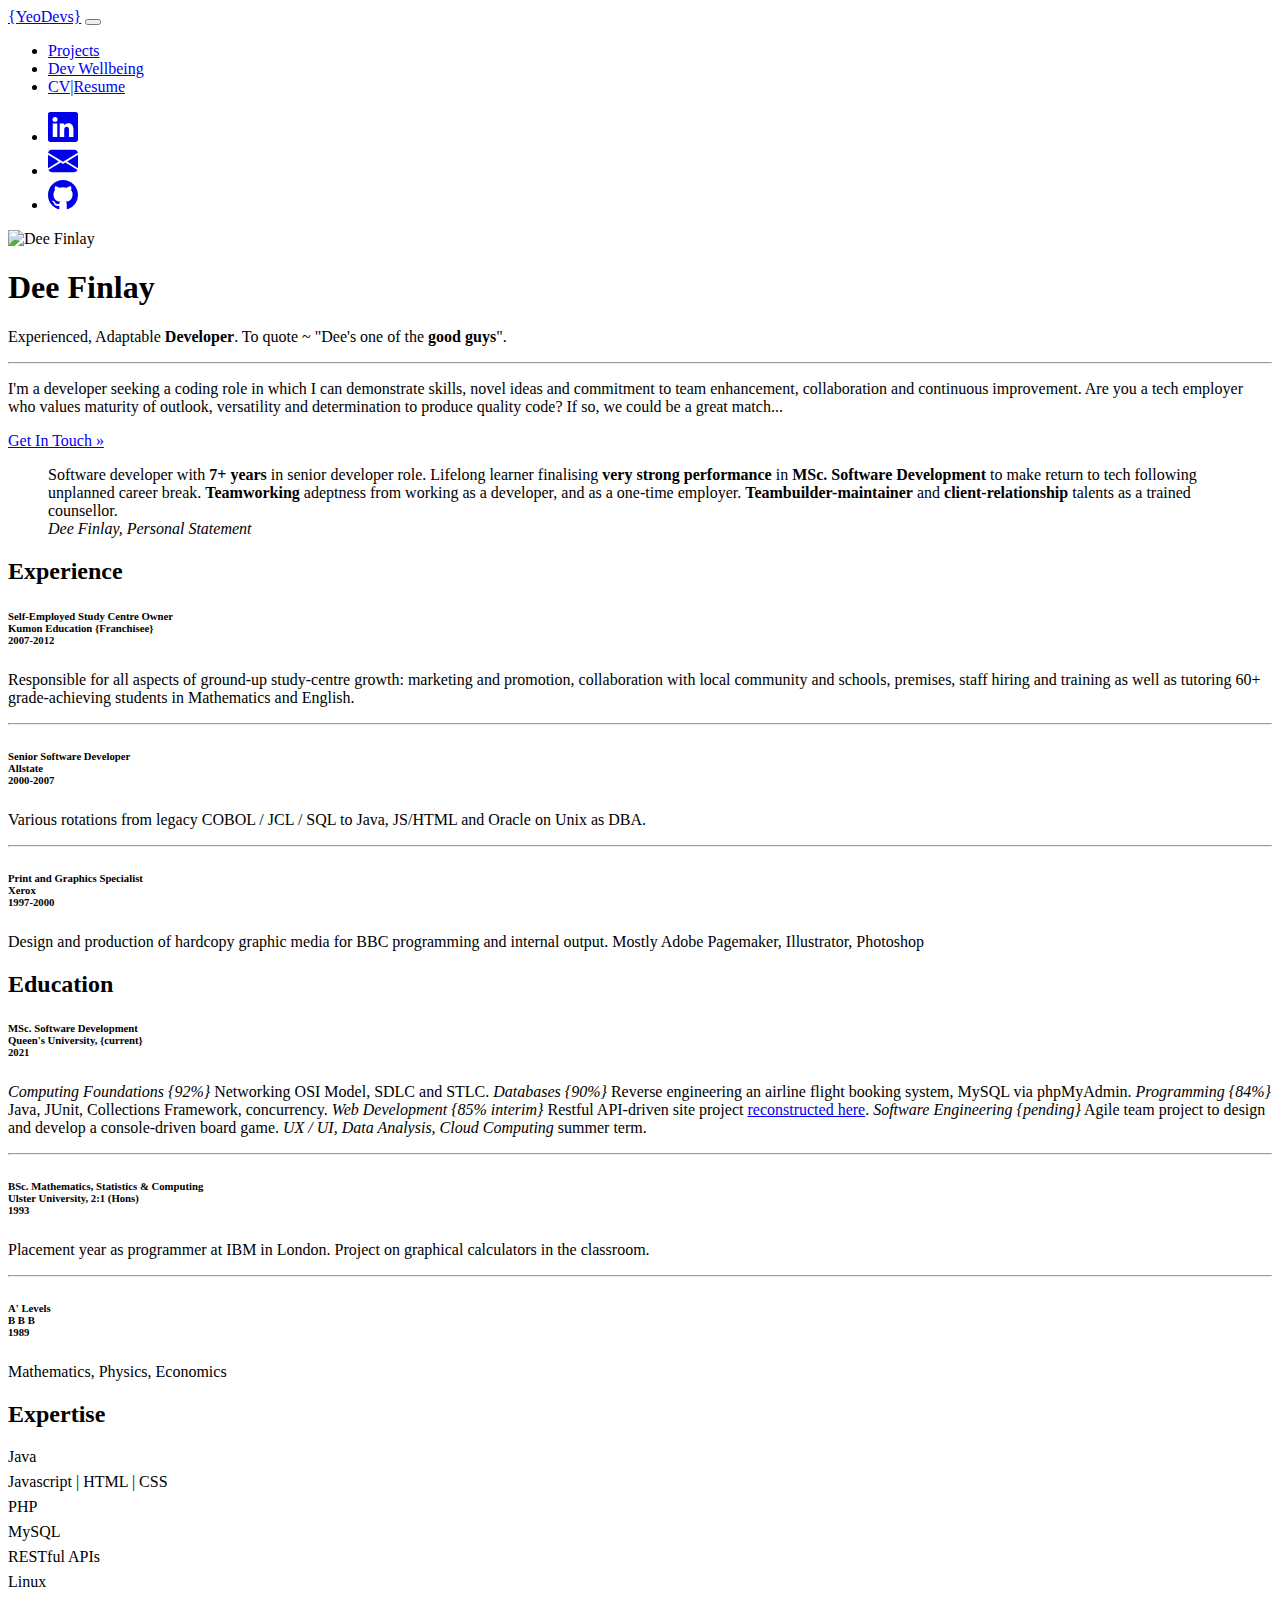
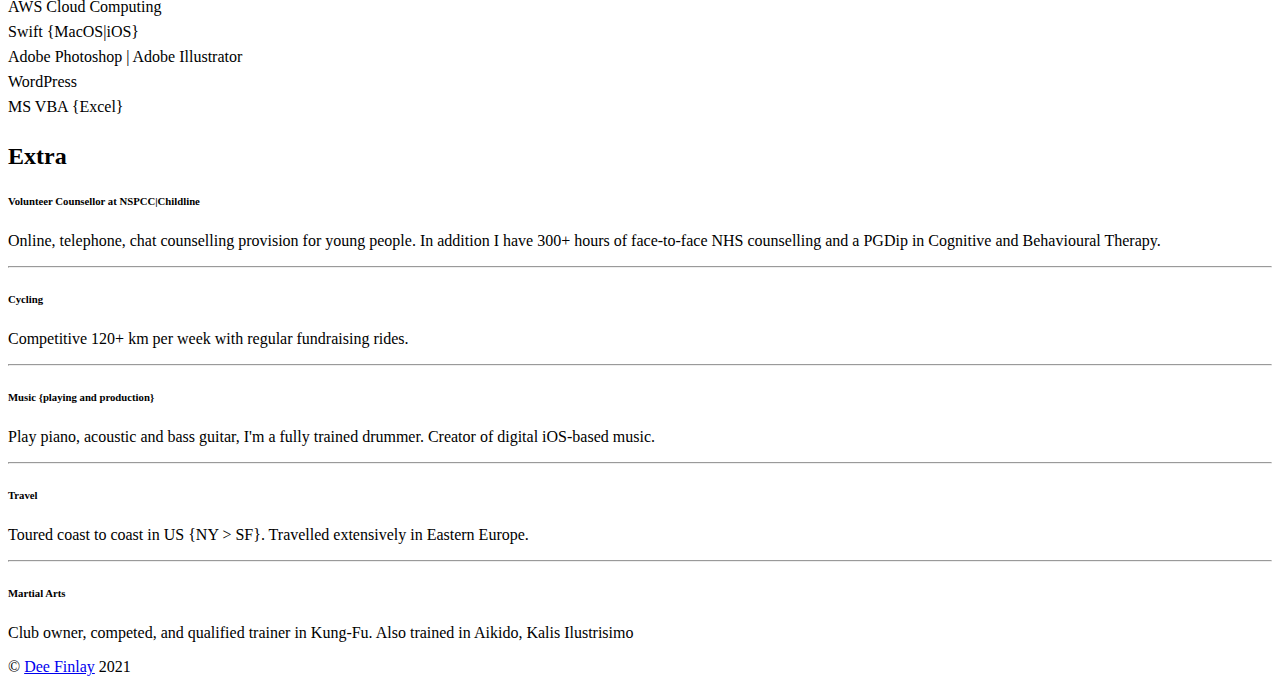
==== cv-resume.html @ bedeb3e3 "Add files via upload" ====
<!doctype html>
<html lang="en">

<head>
    <!-- Required meta tags -->
    <meta charset="utf-8">
    <meta name="viewport" content="width=device-width, initial-scale=1, shrink-to-fit=no">
    <meta name="description" content="Dee Finlay Developer Seeking Employment, Resume and Personal Site">
    <meta name="author" content="Dee Finlay">
    <title>Dee Finlay · CV|Resume</title>

    <!-- Bootstrap CSS -->
    <link rel="stylesheet" href="https://cdn.jsdelivr.net/npm/bootstrap@4.5.3/dist/css/bootstrap.min.css"
        integrity="sha384-TX8t27EcRE3e/ihU7zmQxVncDAy5uIKz4rEkgIXeMed4M0jlfIDPvg6uqKI2xXr2" crossorigin="anonymous">

    <!-- jQuery and Bootstrap Bundle (includes Popper) -->
    <script src="https://code.jquery.com/jquery-3.5.1.slim.min.js"
        integrity="sha384-DfXdz2htPH0lsSSs5nCTpuj/zy4C+OGpamoFVy38MVBnE+IbbVYUew+OrCXaRkfj"
        crossorigin="anonymous"></script>
    <script src="https://cdn.jsdelivr.net/npm/bootstrap@4.5.3/dist/js/bootstrap.bundle.min.js"
        integrity="sha384-ho+j7jyWK8fNQe+A12Hb8AhRq26LrZ/JpcUGGOn+Y7RsweNrtN/tE3MoK7ZeZDyx"
        crossorigin="anonymous"></script>


    <style>
        .bd-placeholder-img {
            font-size: 1.125rem;
            text-anchor: middle;
            -webkit-user-select: none;
            -moz-user-select: none;
            -ms-user-select: none;
            user-select: none;
        }

        @media (min-width: 768px) {
            .bd-placeholder-img-lg {
                font-size: 3.5rem;
            }
        }
    </style>
    <!-- Custom styles for this template -->
    <link href="css/yeodevs.css" rel="stylesheet">

</head>

<body>

    <nav class="navbar navbar-expand-md navbar-dark fixed-top bkg-dark">
        <a class="mono brandtitle pr-col" href="index.html">{YeoDevs}</a>
        <button class="navbar-toggler" type="button" data-toggle="collapse" data-target="#navbarsExampleDefault"
            aria-controls="navbarsExampleDefault" aria-expanded="false" aria-label="Toggle navigation">
            <span class="navbar-toggler-icon"></span>
        </button>

        <div class="collapse navbar-collapse" id="navbarsExampleDefault">
            <ul class="navbar-nav ml-auto">
                <li class="nav-item">
                    <a class="nav-link mono" href="projects.html">Projects</a>
                </li>
                <li class="nav-item">
                    <a class="nav-link mono" href="#">Dev Wellbeing</a>
                </li>
                <li class="nav-item">
                    <a class="nav-link mono active" href="#">CV|Resume</a>
                </li>
            </ul>


            <ul class="navbar-nav ml-auto">
                <li class="nav-item">
                    <a class="nav-link mono" href="https://www.linkedin.com/in/deefinlay/">
                        <svg xmlns="http://www.w3.org/2000/svg" width="30" height="30" fill="currentColor"
                            class="bi bi-linkedin pr-col" viewBox="0 0 16 16">
                            <path
                                d="M0 1.146C0 .513.526 0 1.175 0h13.65C15.474 0 16 .513 16 1.146v13.708c0 .633-.526 1.146-1.175 1.146H1.175C.526 16 0 15.487 0 14.854V1.146zm4.943 12.248V6.169H2.542v7.225h2.401zm-1.2-8.212c.837 0 1.358-.554 1.358-1.248-.015-.709-.52-1.248-1.342-1.248-.822 0-1.359.54-1.359 1.248 0 .694.521 1.248 1.327 1.248h.016zm4.908 8.212V9.359c0-.216.016-.432.08-.586.173-.431.568-.878 1.232-.878.869 0 1.216.662 1.216 1.634v3.865h2.401V9.25c0-2.22-1.184-3.252-2.764-3.252-1.274 0-1.845.7-2.165 1.193v.025h-.016a5.54 5.54 0 0 1 .016-.025V6.169h-2.4c.03.678 0 7.225 0 7.225h2.4z" />
                        </svg>
                    </a>
                </li>
                <li class="nav-item">
                    <a class="nav-link" href="#">
                        <svg xmlns="http://www.w3.org/2000/svg" width="30" height="30" fill="currentColor"
                            class="bi bi-envelope-fill pr-col" viewBox="0 0 16 16">
                            <path
                                d="M.05 3.555A2 2 0 0 1 2 2h12a2 2 0 0 1 1.95 1.555L8 8.414.05 3.555zM0 4.697v7.104l5.803-3.558L0 4.697zM6.761 8.83l-6.57 4.027A2 2 0 0 0 2 14h12a2 2 0 0 0 1.808-1.144l-6.57-4.027L8 9.586l-1.239-.757zm3.436-.586L16 11.801V4.697l-5.803 3.546z" />
                        </svg></a>
                </li>
                <li class="nav-item">
                    <a class="nav-link" href="#">
                        <svg xmlns="http://www.w3.org/2000/svg" width="30" height="30" fill="currentColor"
                            class="bi bi-github pr-col" viewBox="0 0 16 16">
                            <path
                                d="M8 0C3.58 0 0 3.58 0 8c0 3.54 2.29 6.53 5.47 7.59.4.07.55-.17.55-.38 0-.19-.01-.82-.01-1.49-2.01.37-2.53-.49-2.69-.94-.09-.23-.48-.94-.82-1.13-.28-.15-.68-.52-.01-.53.63-.01 1.08.58 1.23.82.72 1.21 1.87.87 2.33.66.07-.52.28-.87.51-1.07-1.78-.2-3.64-.89-3.64-3.95 0-.87.31-1.59.82-2.15-.08-.2-.36-1.02.08-2.12 0 0 .67-.21 2.2.82.64-.18 1.32-.27 2-.27.68 0 1.36.09 2 .27 1.53-1.04 2.2-.82 2.2-.82.44 1.1.16 1.92.08 2.12.51.56.82 1.27.82 2.15 0 3.07-1.87 3.75-3.65 3.95.29.25.54.73.54 1.48 0 1.07-.01 1.93-.01 2.2 0 .21.15.46.55.38A8.012 8.012 0 0 0 16 8c0-4.42-3.58-8-8-8z" />
                        </svg></a>
                </li>

            </ul>

        </div>
    </nav>

    <main role="main">

        <!-- Main jumbotron for a primary marketing message or call to action -->
        <div class="jumbotron jtcv">
            <div class="container">
                <div class="row">
                    <div class="col-md-3">
                        <img class="img-rounded img-fluid" src="images/IMG_0861.jpeg" alt="Dee Finlay"
                            title="Dee Finlay profile photo" />
                    </div>
                    <div class="col-md-9">
                        <h1 class="display-3 mb-0 mono">Dee Finlay</h1>
                        <p class="lead mb-0">Experienced, Adaptable <strong>Developer</strong>. To quote ~ "Dee's one of the 
                            <strong>good guys</strong>".
                        </p>
                        <hr class="my-2">
                        <p>I'm a developer seeking a coding role in which I can demonstrate skills, novel ideas and
                            commitment
                            to team enhancement, collaboration and continuous improvement.
                            Are you a tech employer who values maturity of outlook, versatility and determination to
                            produce
                            quality code? If so, we could be a great match...
                        <p class="mb-0"><a class="btn btnc bkg-dark pr-col btn-lg mono"
                                href="https://www.linkedin.com/in/deefinlay/" role="button"
                                title="Always Happy to Say Hi!">Get
                                In Touch &raquo;</a></p>


                    </div>
                </div>

            </div>
        </div>

        <div class="container">
            <div class="container ps-m my-5" title="Dee Finlay Personal Statement">
                <div class="row ">
                    <div class="col">


                        <blockquote class="blockquote mb-0">Software developer
                            with <strong>7+ years</strong> in senior developer role. Lifelong learner finalising
                            <strong>very strong performance</strong> in <strong>MSc. Software Development</strong> to make return to tech following
                            unplanned career break. <strong>Teamworking</strong> adeptness from working as a developer, and as a
                            one-time employer. <strong>Teambuilder-maintainer</strong> and <strong>client-relationship</strong> talents as a 
                            trained counsellor.
                            <footer class="blockquote-footer hc-col mt-2"><cite>Dee Finlay, Personal Statement</cite>
                            </footer>
                        </blockquote>
                    </div>
                </div>
            </div>
            <div class="container">
                <div class="row">
                    <div class="col-md mb-5">
                        <h2 class="mb-3 monob">Experience</h2>
                        <h6 class="hc-col mb-2 monob">Self-Employed Study Centre Owner<br />Kumon Education {Franchisee}
                            <br />2007-2012
                        </h6>
                        <p>Responsible for all aspects of ground-up study-centre growth: marketing and promotion,
                            collaboration with local community and schools, premises, staff hiring and training as well
                            as tutoring 60+ grade-achieving students in Mathematics and English.
                        </p>
                        <hr>

                        <h6 class="hc-col mb-2 monob">Senior Software Developer<br />Allstate<br />2000-2007</h6>
                        <p>Various rotations from legacy COBOL / JCL / SQL to Java, JS/HTML and Oracle on Unix as
                            DBA.
                        </p>
                        <hr>

                        <h6 class="hc-col mb-2 monob">Print and Graphics Specialist<br />Xerox<br />1997-2000</h6>
                        <p>Design and production of hardcopy graphic media for BBC programming and internal output.
                            Mostly Adobe Pagemaker, Illustrator, Photoshop</p>


                    </div>
                    <div class="col-md mb-5">
                        <h2 class="mb-3 monob">Education</h2>

                        <h6 class="hc-col mb-2 monob">MSc. Software Development<br />Queen's University,
                            {current}<br />2021
                        </h6>
                        <p><em>Computing Foundations {92%}</em> Networking OSI Model, SDLC and STLC. <em>Databases
                                {90%}</em> Reverse engineering an airline flight booking system, MySQL via
                            phpMyAdmin.
                            <em>Programming {84%}</em> Java, JUnit, Collections Framework, concurrency. <em>Web
                                Development {85% interim}</em> Restful API-driven site project <a href="ymal.html"
                                class="se-col">
                                reconstructed here</a>. <em>Software Engineering {pending}</em> Agile team project to
                            design and develop a console-driven board game. <em>UX / UI, Data Analysis, Cloud
                                Computing</em> summer term.
                        </p>
                        <hr>
                        <h6 class="hc-col mb-2 monob">BSc. Mathematics, Statistics & Computing<br />Ulster University,
                            2:1
                            (Hons)<br />1993</h6>
                        <p>Placement year as programmer at IBM in London. Project on graphical calculators in the
                            classroom.
                        </p>
                        <hr>
                        <h6 class="hc-col mb-2 monob">A' Levels<br />B B B<br />1989</h6>
                        <p>Mathematics, Physics, Economics</p>
                        </li>
                        </ul>
                    </div>
                </div>

                <div class="row">
                    <div class="col-md mb-5">
                        <h2 class="mb-3 monob">Expertise</h2>
                        <div class="progress mb-4" style="height:25px;">
                            <div class="progress-bar sk-range monob text-left pl-2" role="progressbar"
                                style="width: 95%" aria-valuenow="95" aria-valuemin="0" aria-valuemax="100"
                                title="Java, JUnit : 95%">Java</div>
                        </div>
                        <div class="progress mb-4" style="height:25px;">
                            <div class="progress-bar  sk-range monob text-left pl-2" role="progressbar"
                                style="width: 90%" aria-valuenow="90" aria-valuemin="0" aria-valuemax="100"
                                title="Javascript, JQuery, AJAX, CSS-FlexBox, CSS-Grid : 90%">Javascript |
                                HTML | CSS</div>
                        </div>
                        <div class="progress mb-4" style="height:25px;">
                            <div class="progress-bar  sk-range monob  text-left pl-2" role="progressbar"
                                style="width: 90%" aria-valuenow="90" aria-valuemin="0" aria-valuemax="100" title="PHP : 90%">
                                PHP</div>
                        </div>
                        <div class="progress mb-4" style="height:25px;">
                            <div class="progress-bar  sk-range monob text-left pl-2" role="progressbar"
                                style="width: 90%" aria-valuenow="78" aria-valuemin="0" aria-valuemax="100"
                                title="MySQL, phpMyAdmin, Database Design : 90%">MySQL</div>
                        </div>
                        <div class="progress mb-4" style="height:25px;">
                            <div class="progress-bar  sk-range monob  text-left pl-2" role="progressbar"
                                style="width: 80%" aria-valuenow="80" aria-valuemin="0" aria-valuemax="100"
                                title="RESTful APIs : 80%">RESTful APIs
                            </div>
                        </div>
                        <div class="progress mb-4" style="height:25px;">
                            <div class="progress-bar  sk-range monob  text-left pl-2" role="progressbar"
                                style="width: 75%" aria-valuenow="75" aria-valuemin="0" aria-valuemax="100"
                                title="Linux, User Admin, Oracle DB : 75%">Linux</div>
                        </div>
                        <div class="progress mb-4" style="height:25px;">
                            <div class="progress-bar  sk-range monob  text-left pl-2" role="progressbar"
                                style="width: 70%" aria-valuenow="70" aria-valuemin="0" aria-valuemax="100"
                                title="AWS EC2, S3, ASG, Lambda, CloudFormation, AWS CLI : 70%">AWS Cloud
                                Computing</div>
                        </div>
                        <div class="progress mb-4" style="height:25px;">
                            <div class="progress-bar  sk-range monob text-left pl-2" role="progressbar"
                                style="width: 70%" aria-valuenow="70" aria-valuemin="0" aria-valuemax="100"
                                title="Swift : 70%">Swift
                                {MacOS|iOS}</div>
                        </div>
                        <div class="progress mb-4" style="height:25px;">
                            <div class="progress-bar  ssk-range monob  text-left pl-2" role="progressbar"
                                style="width: 85%" aria-valuenow="85" aria-valuemin="0" aria-valuemax="100"
                                title="Adobe Photoshop, Adobe Illustrator, Adobe Pagemaker : 85%">Adobe
                                Photoshop | Adobe Illustrator
                            </div>
                        </div>
                        <div class="progress mb-4" style="height:25px;">
                            <div class="progress-bar  ssk-range monob  text-left pl-2" role="progressbar"
                                style="width: 85%" aria-valuenow="85" aria-valuemin="0" aria-valuemax="100"
                                title="Wordpress Installation and Use, SEO : 85%">WordPress
                            </div>
                        </div>
                        <div class="progress mb-4" style="height:25px;">
                            <div class="progress-bar  ssk-range monob  text-left pl-2" role="progressbar"
                                style="width: 85%" aria-valuenow="85" aria-valuemin="0" aria-valuemax="100"
                                title="Visual Basic for Applications : 85%">MS VBA
                                {Excel}</div>
                        </div>
                    </div>
                    <div class="col-md mb-5">
                        <h2 class="mb-3 monob">Extra</h2>
                        <h6 class="hc-col mb-2 monob">Volunteer Counsellor at NSPCC|Childline<br />
                        </h6>
                        <p>Online, telephone, chat counselling provision for young people. In addition I have 300+ hours
                            of
                            face-to-face NHS counselling and a PGDip in Cognitive and Behavioural Therapy.
                        </p>
                        <hr>

                        <h6 class="hc-col mb-2 monob">Cycling</h6>
                        <p>Competitive 120+ km per week with regular fundraising rides.
                        </p>
                        <hr>

                        <h6 class="hc-col mb-2 monob">Music {playing and production}</h6>
                        <p>Play piano, acoustic and bass guitar, I'm a fully trained drummer. Creator of digital
                            iOS-based
                            music.</p>
                        <hr>

                        <h6 class="hc-col mb-2 monob">Travel</h6>
                        <p>Toured coast to coast in US {NY > SF}. Travelled extensively in Eastern Europe.</p>
                        <hr>

                        <h6 class="hc-col mb-2 monob">Martial Arts</h6>
                        <p>Club owner, competed, and qualified trainer in Kung-Fu. Also trained in Aikido, Kalis
                            Ilustrisimo
                        </p>
                    </div>
                </div>
            </div>
        </div>



    </main>
    <footer class="footer mt-auto py-3 bkg-dark">
        <div class="container pr-col">
            <p>&copy; <a href="https://www.linkedin.com/in/deefinlay/">Dee Finlay</a> 2021</p>
        </div>
    </footer>


</body>

</html>
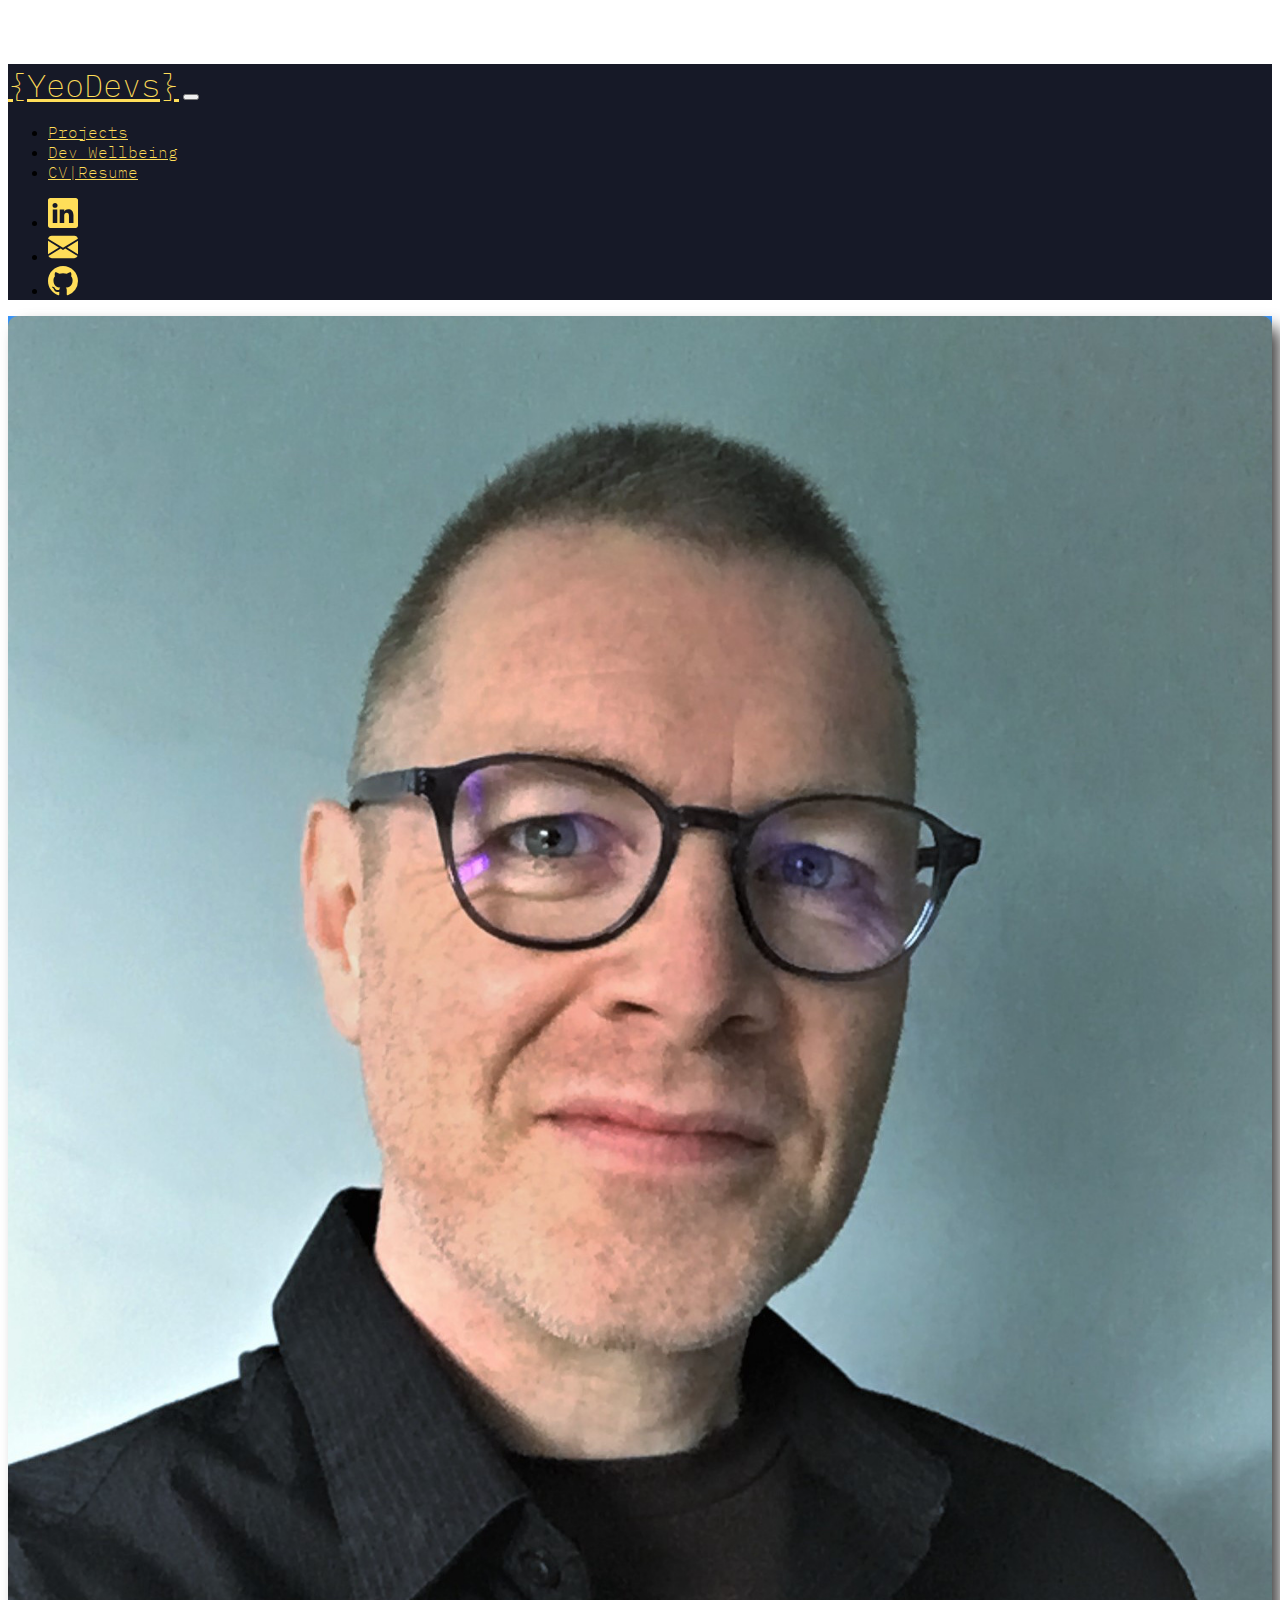
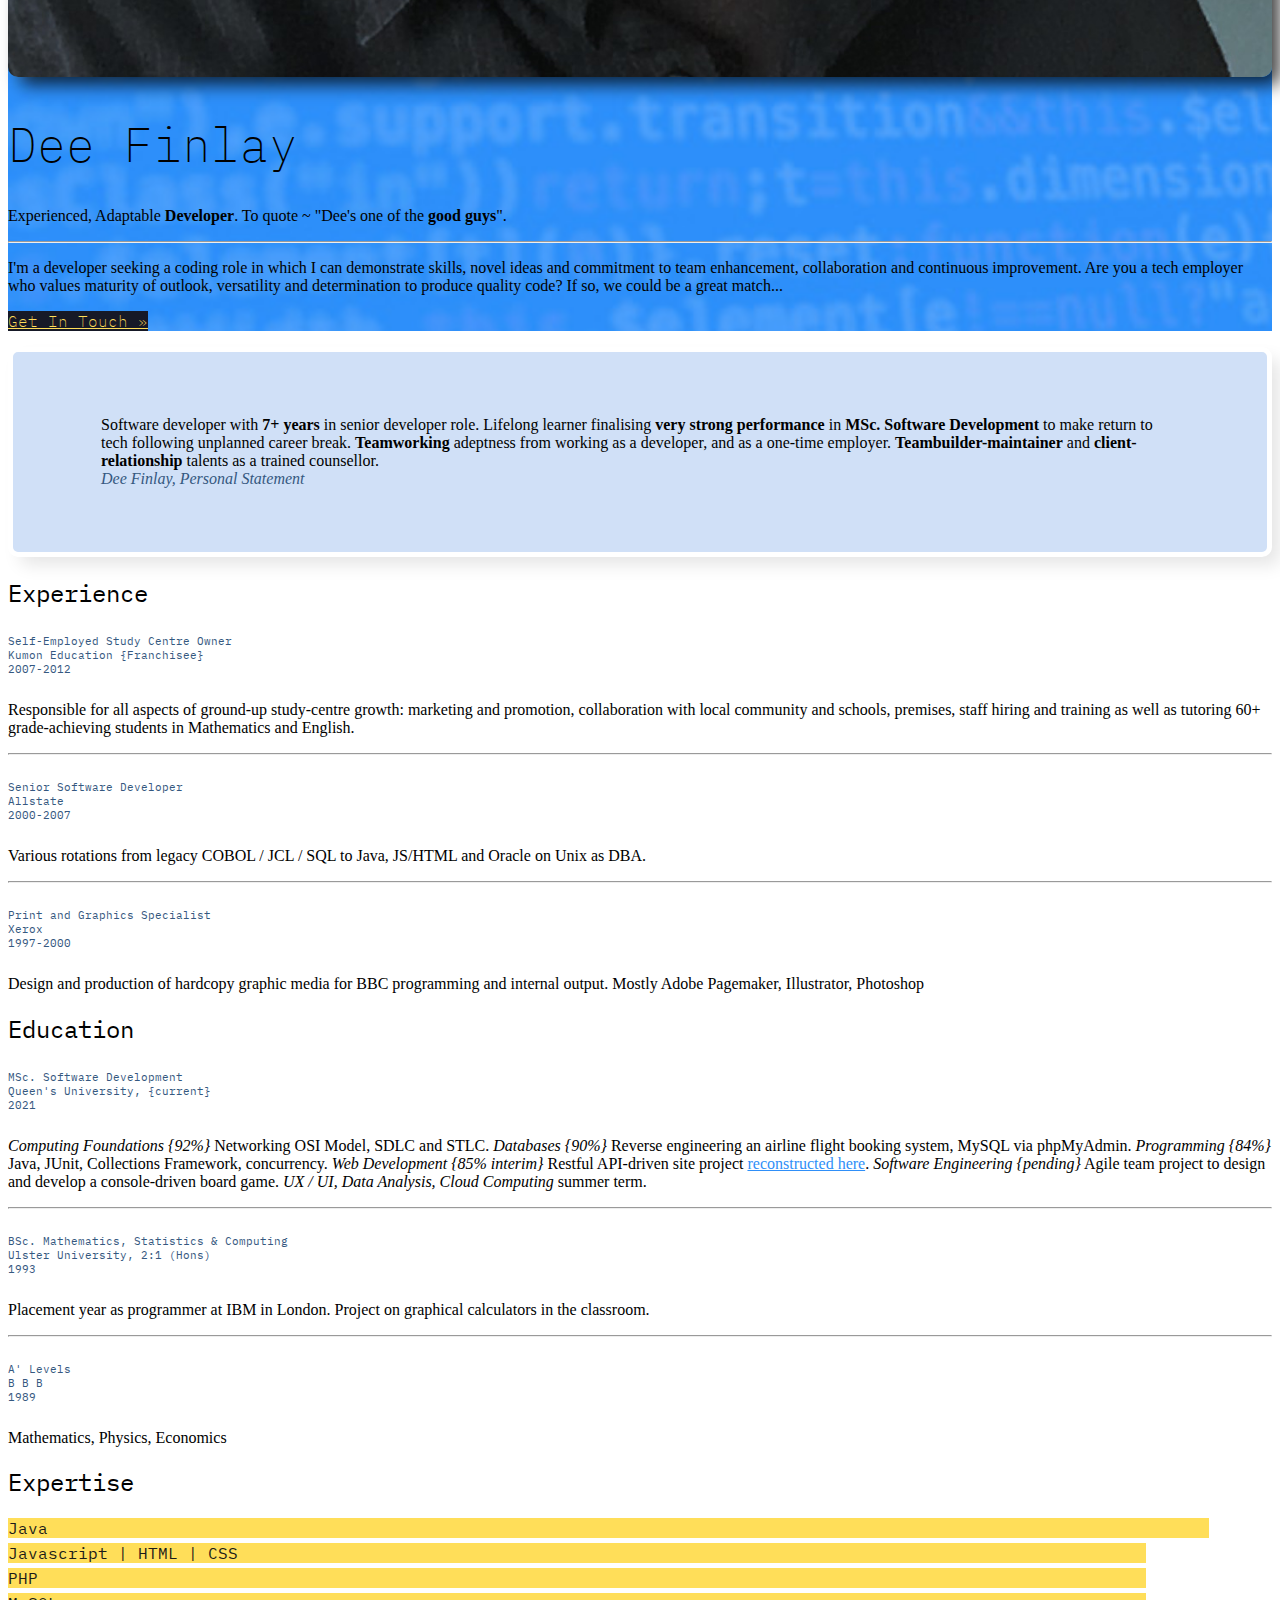
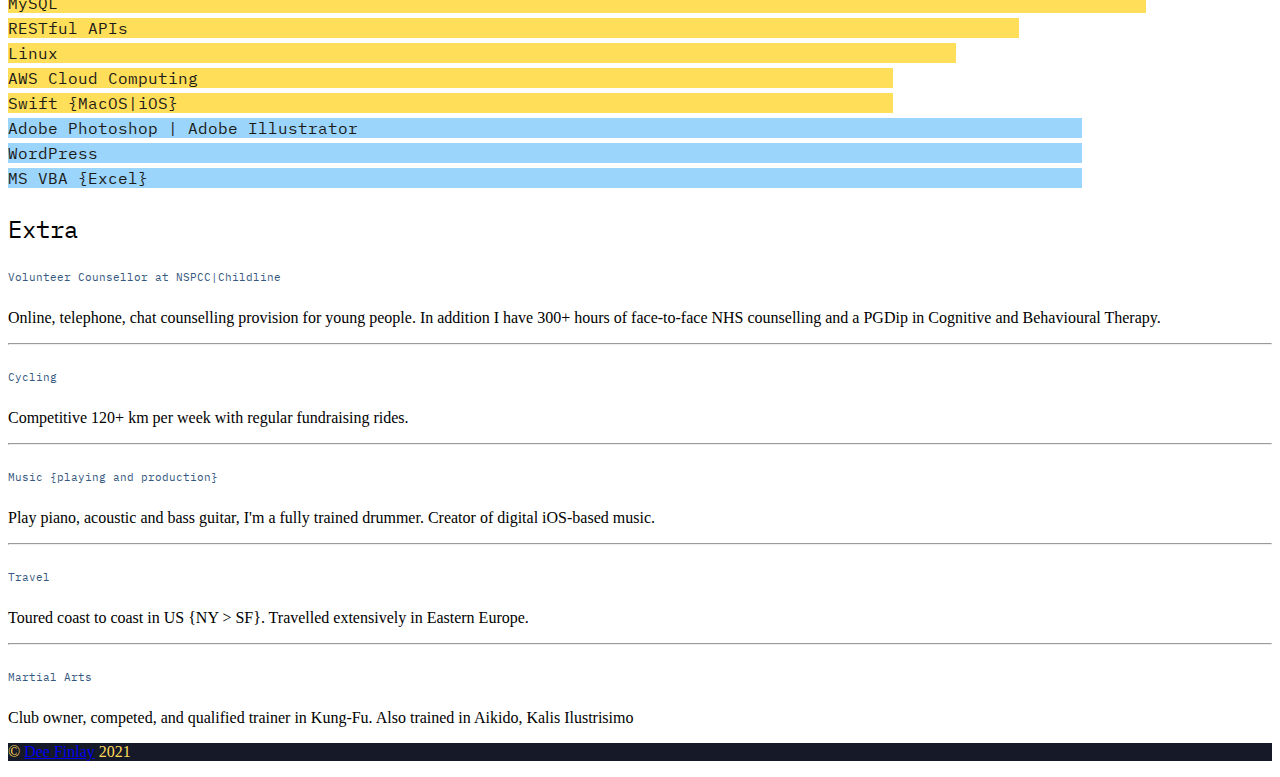
==== commit 2fc73714: "Added remote PHP mailto redirect" ====
--- a/cv-resume.html
+++ b/cv-resume.html
@@ -77,7 +77,7 @@
                     </a>
                 </li>
                 <li class="nav-item">
-                    <a class="nav-link" href="#">
+                    <a class="nav-link" href="https://ymal.000webhostapp.com/redirect-mailto.php">
                         <svg xmlns="http://www.w3.org/2000/svg" width="30" height="30" fill="currentColor"
                             class="bi bi-envelope-fill pr-col" viewBox="0 0 16 16">
                             <path
@@ -85,14 +85,13 @@
                         </svg></a>
                 </li>
                 <li class="nav-item">
-                    <a class="nav-link" href="#">
+                    <a class="nav-link" href="https://github.com/deefinlay">
                         <svg xmlns="http://www.w3.org/2000/svg" width="30" height="30" fill="currentColor"
                             class="bi bi-github pr-col" viewBox="0 0 16 16">
                             <path
                                 d="M8 0C3.58 0 0 3.58 0 8c0 3.54 2.29 6.53 5.47 7.59.4.07.55-.17.55-.38 0-.19-.01-.82-.01-1.49-2.01.37-2.53-.49-2.69-.94-.09-.23-.48-.94-.82-1.13-.28-.15-.68-.52-.01-.53.63-.01 1.08.58 1.23.82.72 1.21 1.87.87 2.33.66.07-.52.28-.87.51-1.07-1.78-.2-3.64-.89-3.64-3.95 0-.87.31-1.59.82-2.15-.08-.2-.36-1.02.08-2.12 0 0 .67-.21 2.2.82.64-.18 1.32-.27 2-.27.68 0 1.36.09 2 .27 1.53-1.04 2.2-.82 2.2-.82.44 1.1.16 1.92.08 2.12.51.56.82 1.27.82 2.15 0 3.07-1.87 3.75-3.65 3.95.29.25.54.73.54 1.48 0 1.07-.01 1.93-.01 2.2 0 .21.15.46.55.38A8.012 8.012 0 0 0 16 8c0-4.42-3.58-8-8-8z" />
                         </svg></a>
                 </li>
-
             </ul>
 
         </div>
--- a/css/yeodevs.css
+++ b/css/yeodevs.css
@@ -0,0 +1,220 @@
+@import url('https://fonts.googleapis.com/css2?family=IBM+Plex+Mono:wght@200;400&display=swap');
+.mono {
+    font-family: 'IBM Plex Mono', monospace;
+    font-weight: 200;
+}
+
+.monob {
+    font-family: 'IBM Plex Mono', monospace;
+    font-weight: 400;
+}
+
+.brandtitle {
+    font-size: 2rem;
+}
+
+.brandtitle:hover, .navbar-dark .navbar-nav .nav-link:hover {
+    color: #f8e8a7;
+    text-decoration: none;
+}
+
+.display-3 {
+    font-size: 3rem;
+}
+
+
+.navbar-dark .navbar-nav .nav-link {
+    color: #ffde59;
+}
+
+body {
+    padding-top: 3.5rem;
+}
+
+.logo {
+    max-height: 2.5rem;
+    margin: 0px;
+    padding: 0px;
+}
+
+.bkg-dark {
+    background-color: #161927;
+}
+
+.pr-col {
+    color: #ffde59;
+}
+
+.se-col {
+    color: #2f8ff8;
+}
+
+.hc-col {
+    color: #355880;
+}
+
+.btnp:hover {
+    color: #ffde59;
+    background-color: #471430;
+    border-color: #471430;
+}
+
+.btnc:hover {
+    color: #ffde59;
+    background-color: #0f3257;
+    border-color: #0f3257;
+}
+
+.btni:hover {
+    color: #ffde59;
+    background-color: #644e1d;
+    border-color: #644e1d;
+}
+
+.sk-range {
+    color: rgb(27, 27, 24);
+    background-color: #ffde59;
+}
+
+.sk-range:hover {
+    background-color: #f7d035;
+}
+
+.ssk-range {
+    color: rgb(27, 27, 24);
+    background-color: #9bd5fc;
+    ;
+}
+
+.ssk-range:hover {
+    background-color: #89bee2;
+}
+
+.bkg-primary {
+    background-color: #ffde59;
+}
+
+.in-section, .pr-section {
+    padding-top: 1rem;
+    border-radius: 10px;
+    cursor: pointer;
+}
+
+.in-section:hover {
+    background-color: #ffde59;
+}
+
+.pr-section:hover {
+    background-color: #fab9d4;
+}
+
+.jtin {
+    background-image: url("../images/pexels-markus-spiske-330771.jpg");
+    background-size: cover;
+}
+
+.jtcv {
+    background-image: url("../images/pexels-sabrina-gelbart-249798.jpg");
+    background-size: cover;
+}
+
+.jtpr {
+    background-image: url("../images/prj.png");
+    background-size: cover;
+}
+
+.section-img {
+    height: 15rem;
+    background-size: cover;
+    border-radius: 10px;
+    border: 5px solid #fff;
+    box-shadow: 10px 10px 17px -2px rgba(0, 0, 0, 0.25);
+}
+
+#pr-section {
+    background-image: url("../images/cookie-the-pom-siNDDi9RpVY-unsplash.jpg");
+}
+
+#cv-section {
+    background-image: url("../images/bull-terrier-at-computer.jpeg");
+}
+
+#yd-section {
+    background-image: url("../images/chimp-at-computer.jpeg");
+}
+
+.img-rounded {
+    border-radius: 10px;
+    box-shadow: 10px 10px 17px -2px rgba(0, 0, 0, 0.75);
+    max-width: 100%;
+}
+
+.wb {
+    border: 5px solid #fff;
+}
+
+.ps-m {
+    background-color: #d0e0f7;
+    border-radius: 10px;
+    border: 5px solid #fff;
+    box-shadow: 10px 10px 17px -2px rgba(0, 0, 0, 0.1);
+    padding: 3rem;
+}
+
+.ps-m:hover {
+    background-color: #b6cae7;
+}
+
+.psection {
+    background-color: #f7d0dd;
+    border-radius: 10px;
+    border: 5px solid #fcf1f4;
+    box-shadow: 10px 10px 17px -2px rgba(0, 0, 0, 0.1);
+    padding: 1rem;
+}
+
+.pform-section {
+    border-radius: 10px;
+    border: 5px solid #f7d0dd;
+    box-shadow: 10px 10px 17px -2px rgba(0, 0, 0, 0.1);
+    padding: 1rem;
+}
+
+.pform-section:hover {
+    background-color: #f7d0dd;
+    border-radius: 10px;
+    border: 5px solid #fff;
+    box-shadow: 10px 10px 17px -2px rgba(0, 0, 0, 0.1);
+    padding: 1rem;
+}
+
+.form-control:focus {
+    border: 3px solid;
+    border-color: #f89fbd;
+    box-shadow: 0px 3px 3px rgba(0, 0, 0, 0.075) inset, 0px 0px 8px rgba(255, 100, 255, 0.5);
+}
+
+.response {
+    color: #f8296e;
+}
+
+.carousel-inner {
+    border-radius: 10px;
+    box-shadow: 10px 10px 17px -2px rgba(0, 0, 0, 0.75);
+}
+
+.carousel-indicators>li {
+    background-color: #f89fbd;
+}
+
+.carousel-indicators .active {
+    background-color: #f8296e;
+}
+
+.carousel-control-prev-icon {
+    background-image: url("data:image/svg+xml;charset=utf8,%3Csvg xmlns='http://www.w3.org/2000/svg' fill='%23f89fbd' viewBox='0 0 8 8'%3E%3Cpath d='M5.25 0l-4 4 4 4 1.5-1.5-2.5-2.5 2.5-2.5-1.5-1.5z'/%3E%3C/svg%3E") !important;
+}
+
+.carousel-control-next-icon {
+    background-image: url("data:image/svg+xml;charset=utf8,%3Csvg xmlns='http://www.w3.org/2000/svg' fill='%23f89fbd' viewBox='0 0 8 8'%3E%3Cpath d='M2.75 0l-1.5 1.5 2.5 2.5-2.5 2.5 1.5 1.5 4-4-4-4z'/%3E%3C/svg%3E") !important;
+}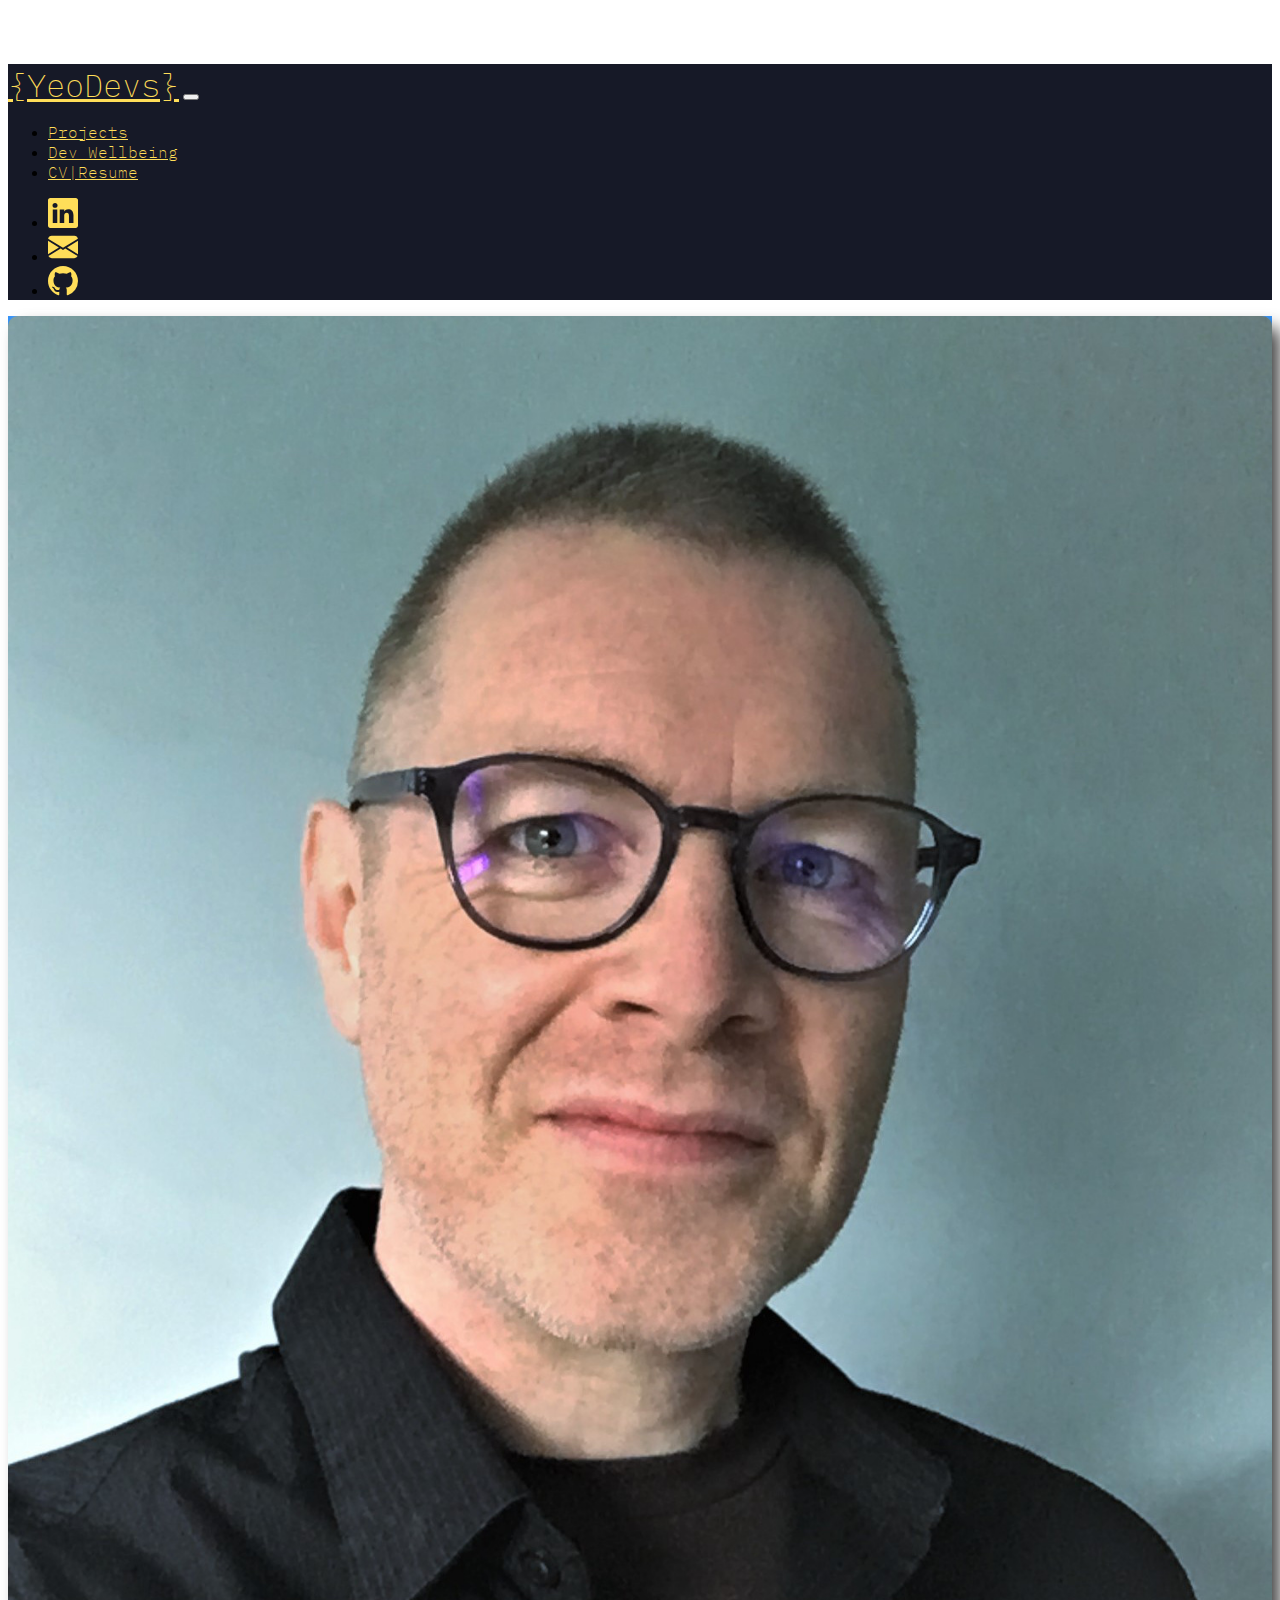
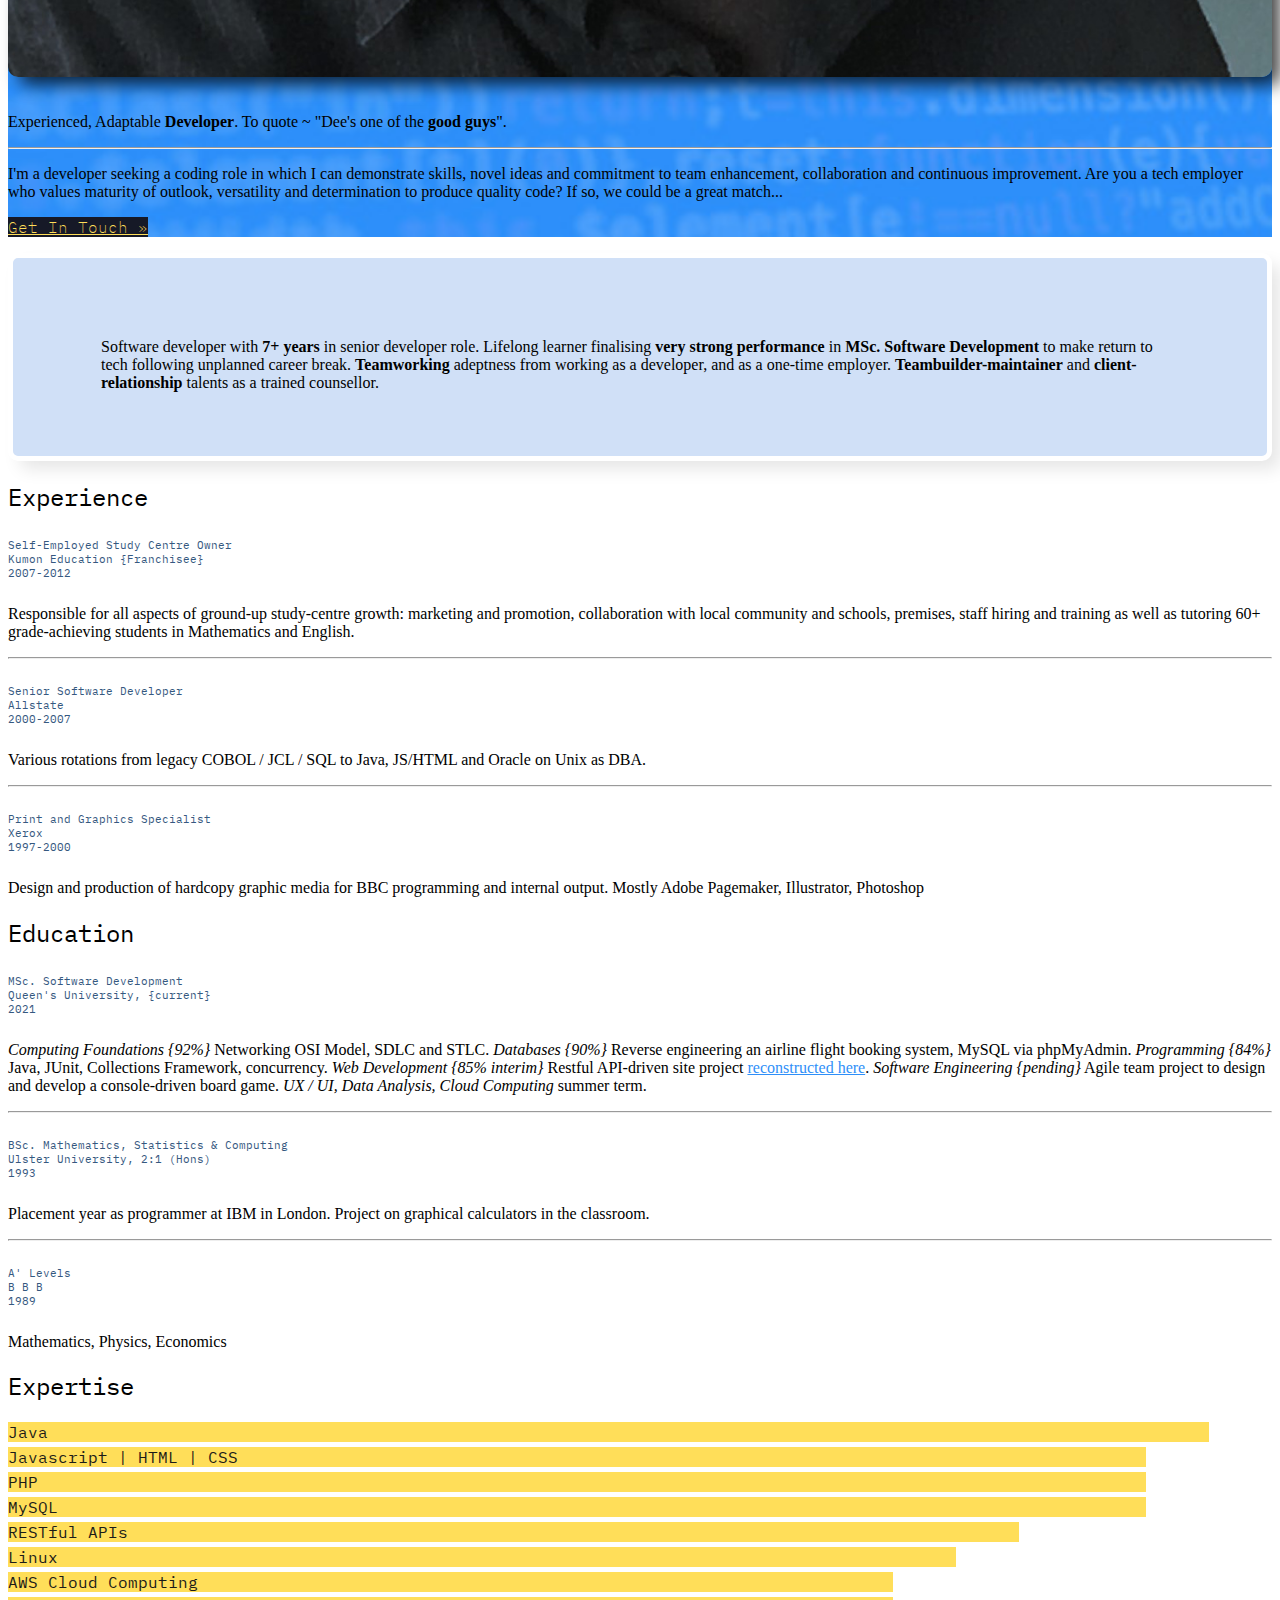
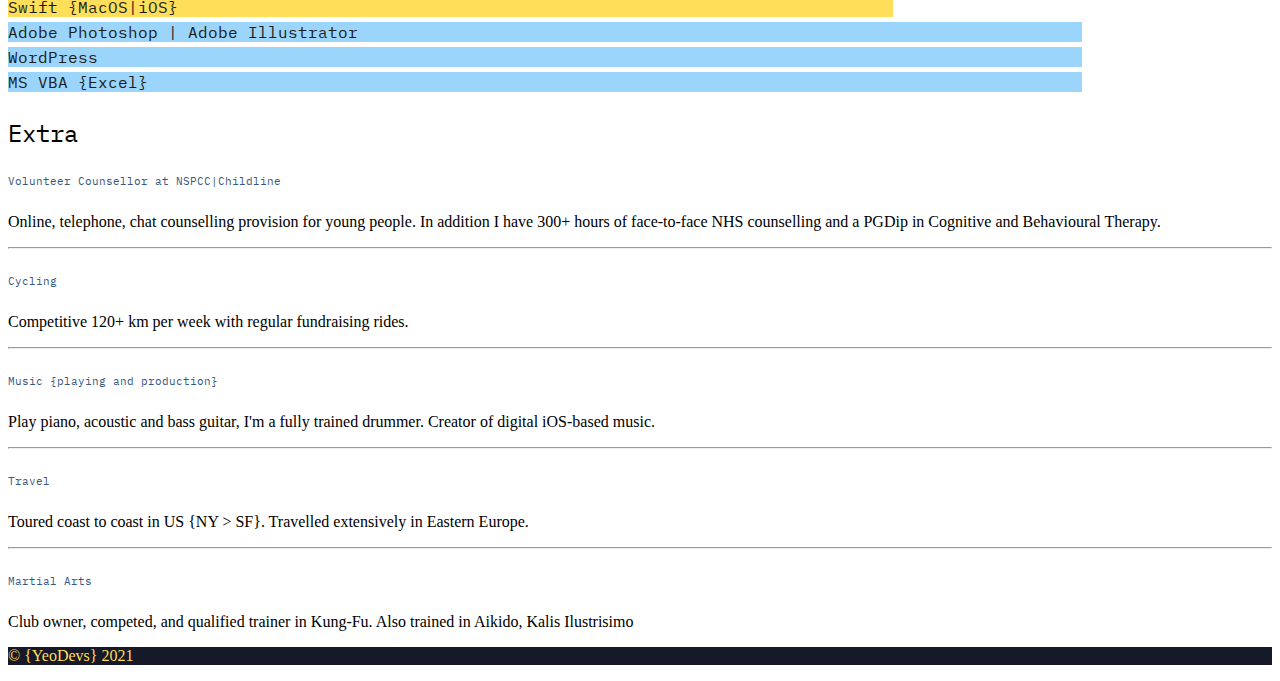
==== commit 2dda8268: "Additional links added" ====
--- a/cv-resume.html
+++ b/cv-resume.html
@@ -5,9 +5,7 @@
     <!-- Required meta tags -->
     <meta charset="utf-8">
     <meta name="viewport" content="width=device-width, initial-scale=1, shrink-to-fit=no">
-    <meta name="description" content="Dee Finlay Developer Seeking Employment, Resume and Personal Site">
-    <meta name="author" content="Dee Finlay">
-    <title>Dee Finlay · CV|Resume</title>
+    <title></title>
 
     <!-- Bootstrap CSS -->
     <link rel="stylesheet" href="https://cdn.jsdelivr.net/npm/bootstrap@4.5.3/dist/css/bootstrap.min.css"
@@ -41,6 +39,26 @@
     <!-- Custom styles for this template -->
     <link href="css/yeodevs.css" rel="stylesheet">
 
+    <script>
+        $(function () {
+            // anti-spam precautions
+            var gitSite = "https://github.com/";
+            var linkedSite = "https://www.linkedin.com/in/";
+            var member = "yalnifeed".split("").reverse().join("");
+            var linkedURL = linkedSite + member;
+            var gitURL = gitSite + member;
+            $(".linked-link").attr("href", linkedURL);
+            $("#git-link").attr("href", gitURL);
+            var ownedBy = "yalniF eeD".split("").reverse().join("");
+            $("#foot-name").text(ownedBy);
+            $("#title-name").text(ownedBy);
+            $("#ps").text(ownedBy + ", Personal Statement");
+            $(".ps").attr("title", ownedBy + ", Personal Statement");
+            $(".profile-photo").attr("title", ownedBy + ", Profile Photo");
+            $(".profile-photo").attr("alt", ownedBy + ", Profile Photo");
+            $(document).attr("title", ownedBy + " · CV|Resume");
+        });
+    </script>
 </head>
 
 <body>
@@ -58,7 +76,7 @@
                     <a class="nav-link mono" href="projects.html">Projects</a>
                 </li>
                 <li class="nav-item">
-                    <a class="nav-link mono" href="#">Dev Wellbeing</a>
+                    <a class="nav-link mono" href="yeodevs.html">Dev Wellbeing</a>
                 </li>
                 <li class="nav-item">
                     <a class="nav-link mono active" href="#">CV|Resume</a>
@@ -68,7 +86,7 @@
 
             <ul class="navbar-nav ml-auto">
                 <li class="nav-item">
-                    <a class="nav-link mono" href="https://www.linkedin.com/in/deefinlay/">
+                    <a class="nav-link mono linked-link" href="">
                         <svg xmlns="http://www.w3.org/2000/svg" width="30" height="30" fill="currentColor"
                             class="bi bi-linkedin pr-col" viewBox="0 0 16 16">
                             <path
@@ -85,7 +103,7 @@
                         </svg></a>
                 </li>
                 <li class="nav-item">
-                    <a class="nav-link" href="https://github.com/deefinlay">
+                    <a class="nav-link" id="git-link" href="">
                         <svg xmlns="http://www.w3.org/2000/svg" width="30" height="30" fill="currentColor"
                             class="bi bi-github pr-col" viewBox="0 0 16 16">
                             <path
@@ -104,12 +122,13 @@
             <div class="container">
                 <div class="row">
                     <div class="col-md-3">
-                        <img class="img-rounded img-fluid" src="images/IMG_0861.jpeg" alt="Dee Finlay"
-                            title="Dee Finlay profile photo" />
+                        <img class="img-rounded img-fluid profile-photo" src="images/IMG_0861.jpeg" alt=""
+                            title="" />
                     </div>
                     <div class="col-md-9">
-                        <h1 class="display-3 mb-0 mono">Dee Finlay</h1>
-                        <p class="lead mb-0">Experienced, Adaptable <strong>Developer</strong>. To quote ~ "Dee's one of the 
+                        <h1 class="display-3 mb-0 mono" id="title-name"></h1>
+                        <p class="lead mb-0">Experienced, Adaptable <strong>Developer</strong>. To quote ~ "Dee's one of
+                            the
                             <strong>good guys</strong>".
                         </p>
                         <hr class="my-2">
@@ -119,8 +138,8 @@
                             Are you a tech employer who values maturity of outlook, versatility and determination to
                             produce
                             quality code? If so, we could be a great match...
-                        <p class="mb-0"><a class="btn btnc bkg-dark pr-col btn-lg mono"
-                                href="https://www.linkedin.com/in/deefinlay/" role="button"
+                        <p class="mb-0"><a class="btn btnc bkg-dark pr-col btn-lg mono linked-link"
+                                href="" role="button"
                                 title="Always Happy to Say Hi!">Get
                                 In Touch &raquo;</a></p>
 
@@ -132,18 +151,20 @@
         </div>
 
         <div class="container">
-            <div class="container ps-m my-5" title="Dee Finlay Personal Statement">
+            <div class="container ps-m my-5 ps" title="">
                 <div class="row ">
                     <div class="col">
-
-
+                        <h1 class="display-3 mb-0 mono" id="title-name"></h1>
                         <blockquote class="blockquote mb-0">Software developer
                             with <strong>7+ years</strong> in senior developer role. Lifelong learner finalising
-                            <strong>very strong performance</strong> in <strong>MSc. Software Development</strong> to make return to tech following
-                            unplanned career break. <strong>Teamworking</strong> adeptness from working as a developer, and as a
-                            one-time employer. <strong>Teambuilder-maintainer</strong> and <strong>client-relationship</strong> talents as a 
+                            <strong>very strong performance</strong> in <strong>MSc. Software Development</strong> to
+                            make return to tech following
+                            unplanned career break. <strong>Teamworking</strong> adeptness from working as a developer,
+                            and as a
+                            one-time employer. <strong>Teambuilder-maintainer</strong> and
+                            <strong>client-relationship</strong> talents as a
                             trained counsellor.
-                            <footer class="blockquote-footer hc-col mt-2"><cite>Dee Finlay, Personal Statement</cite>
+                            <footer class="blockquote-footer hc-col mt-2"><cite id="ps"></cite>
                             </footer>
                         </blockquote>
                     </div>
@@ -221,7 +242,8 @@
                         </div>
                         <div class="progress mb-4" style="height:25px;">
                             <div class="progress-bar  sk-range monob  text-left pl-2" role="progressbar"
-                                style="width: 90%" aria-valuenow="90" aria-valuemin="0" aria-valuemax="100" title="PHP : 90%">
+                                style="width: 90%" aria-valuenow="90" aria-valuemin="0" aria-valuemax="100"
+                                title="PHP : 90%">
                                 PHP</div>
                         </div>
                         <div class="progress mb-4" style="height:25px;">
@@ -311,7 +333,7 @@
     </main>
     <footer class="footer mt-auto py-3 bkg-dark">
         <div class="container pr-col">
-            <p>&copy; <a href="https://www.linkedin.com/in/deefinlay/">Dee Finlay</a> 2021</p>
+            <p>&copy; <a class="linked-link" id="foot-name" href=""></a> {YeoDevs} 2021</p>
         </div>
     </footer>
 
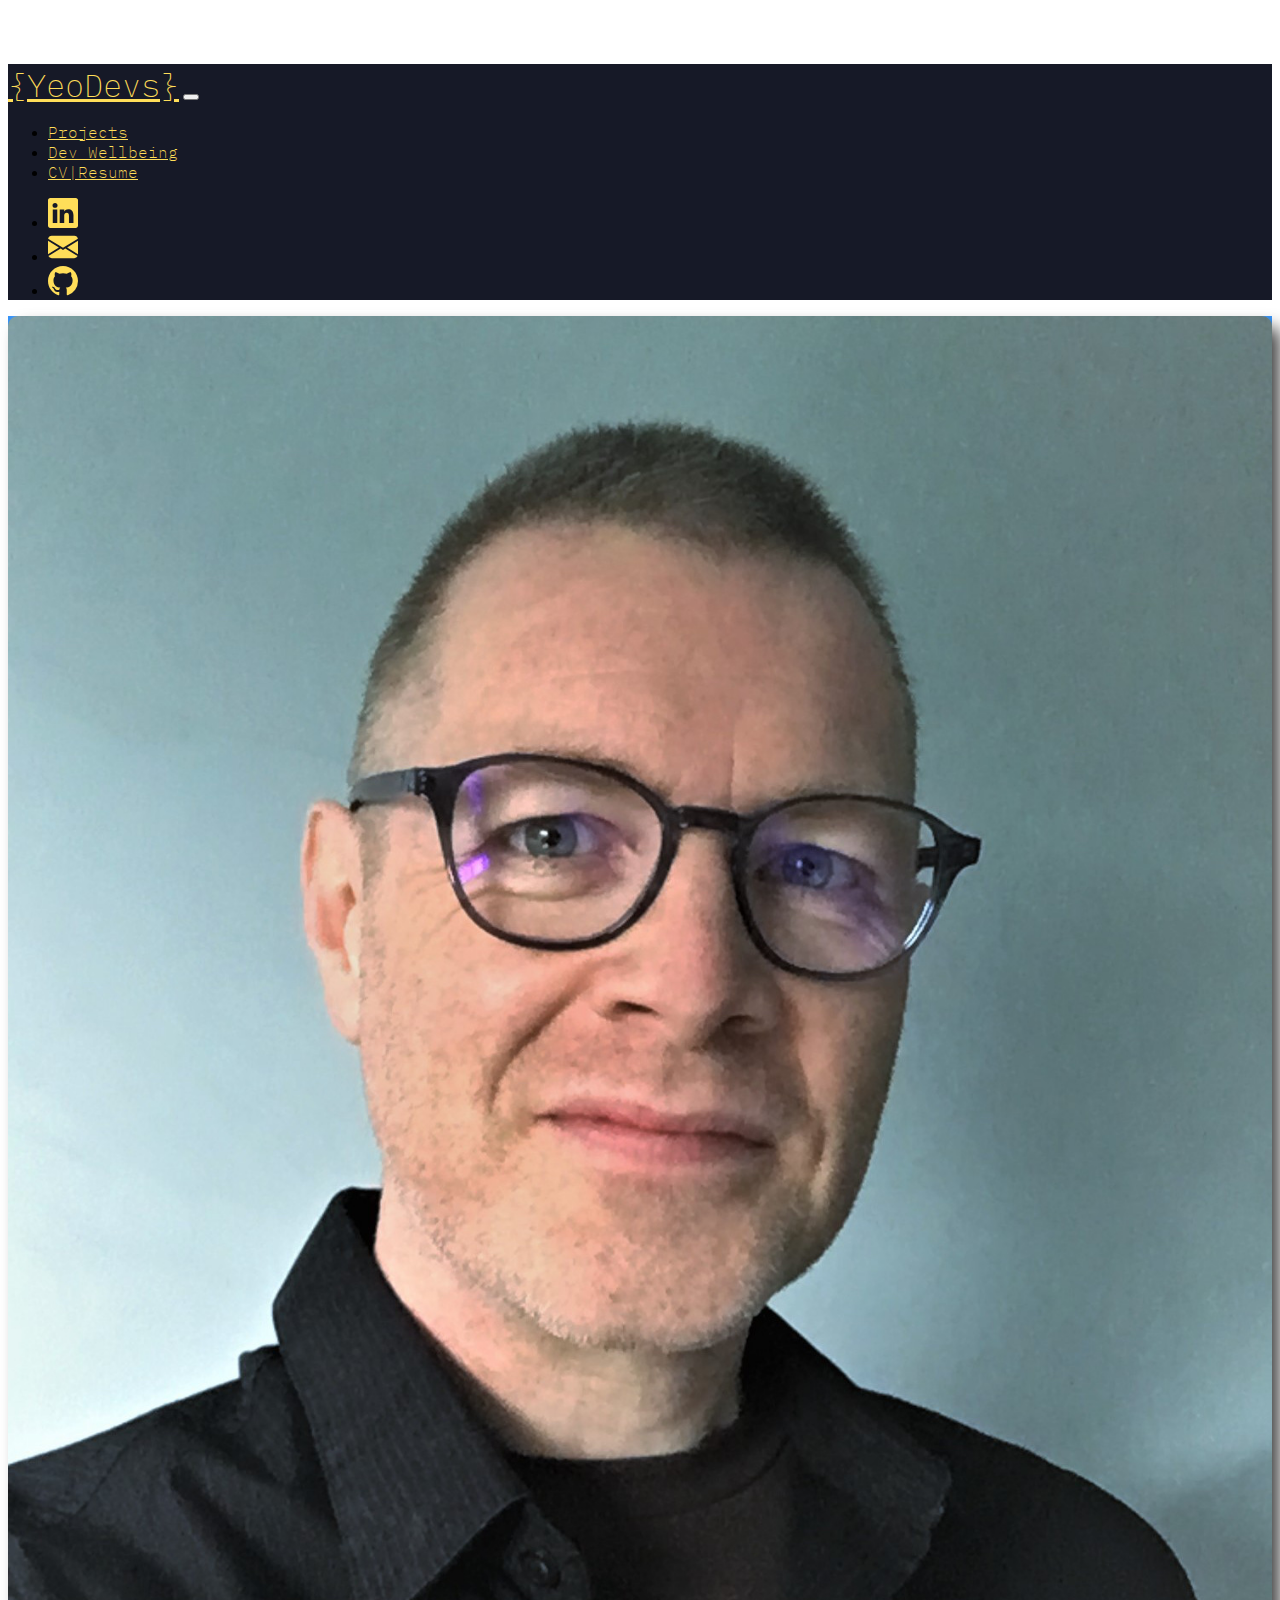
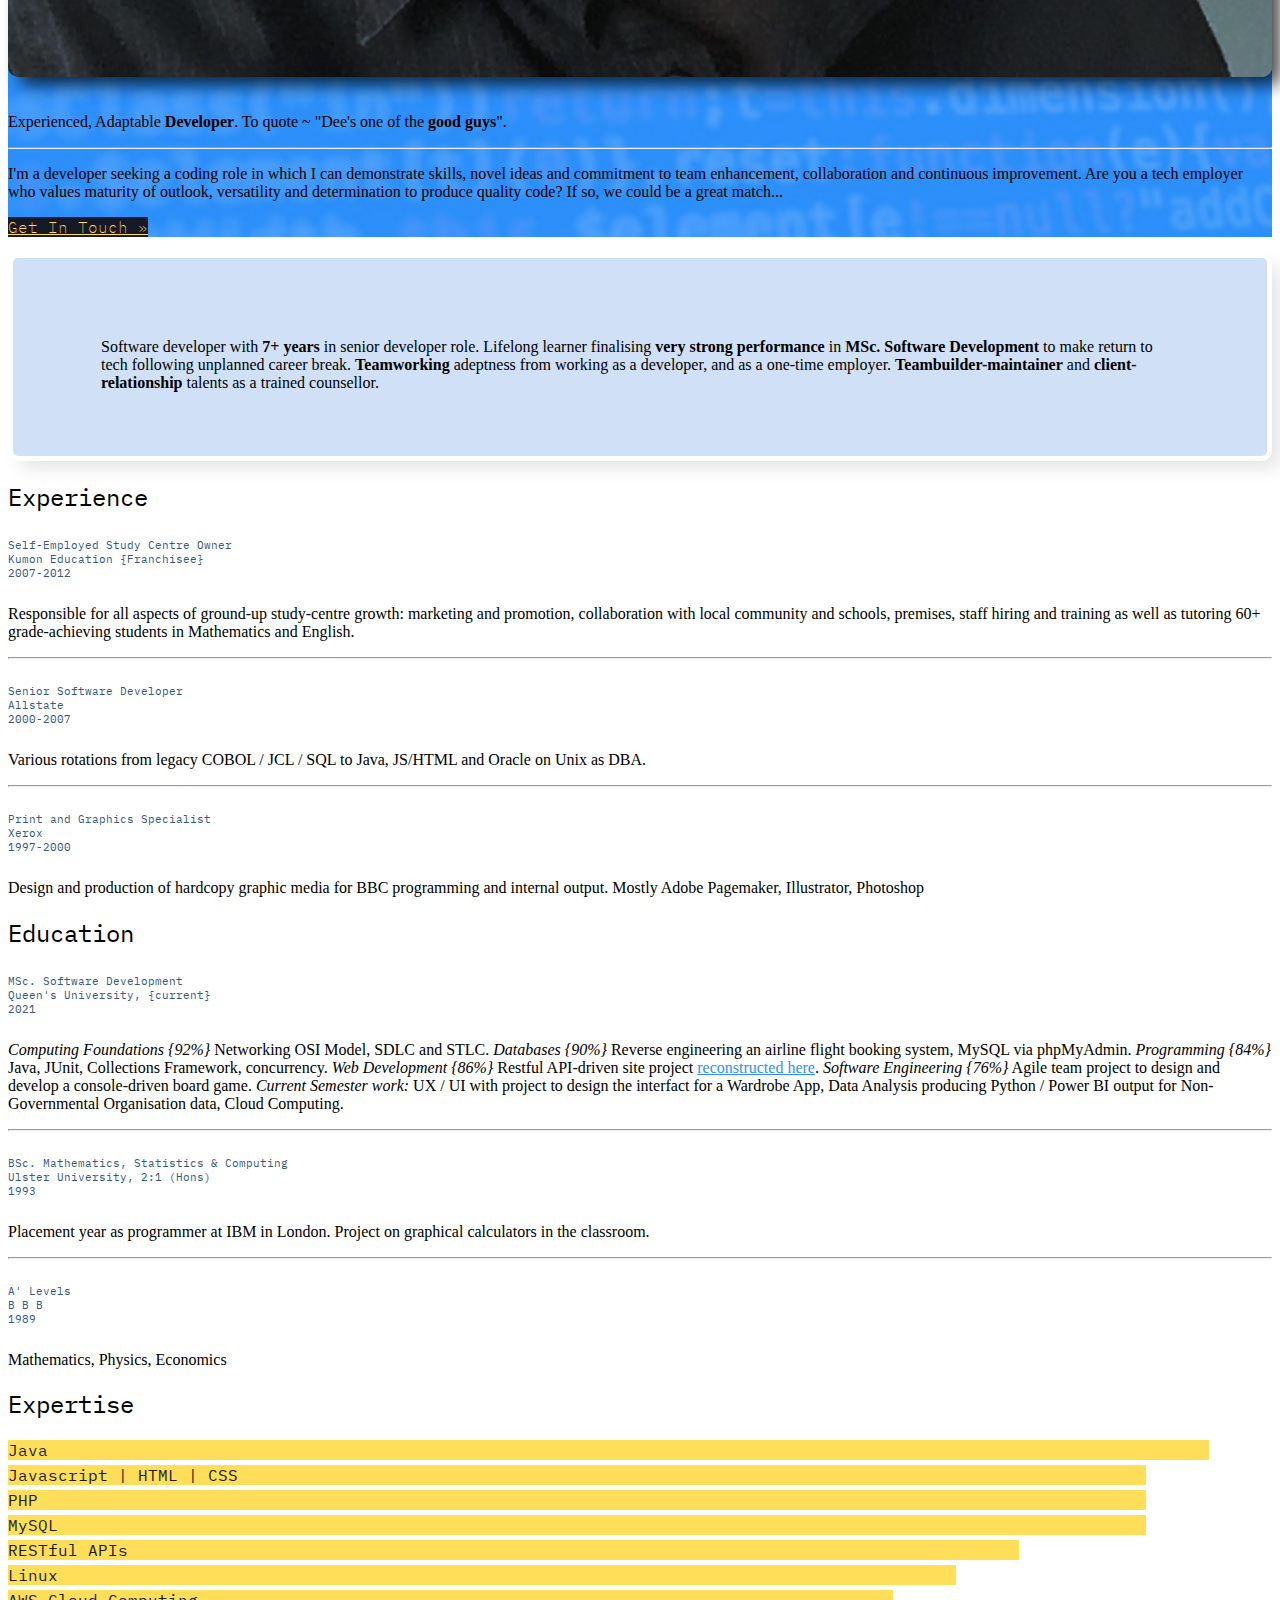
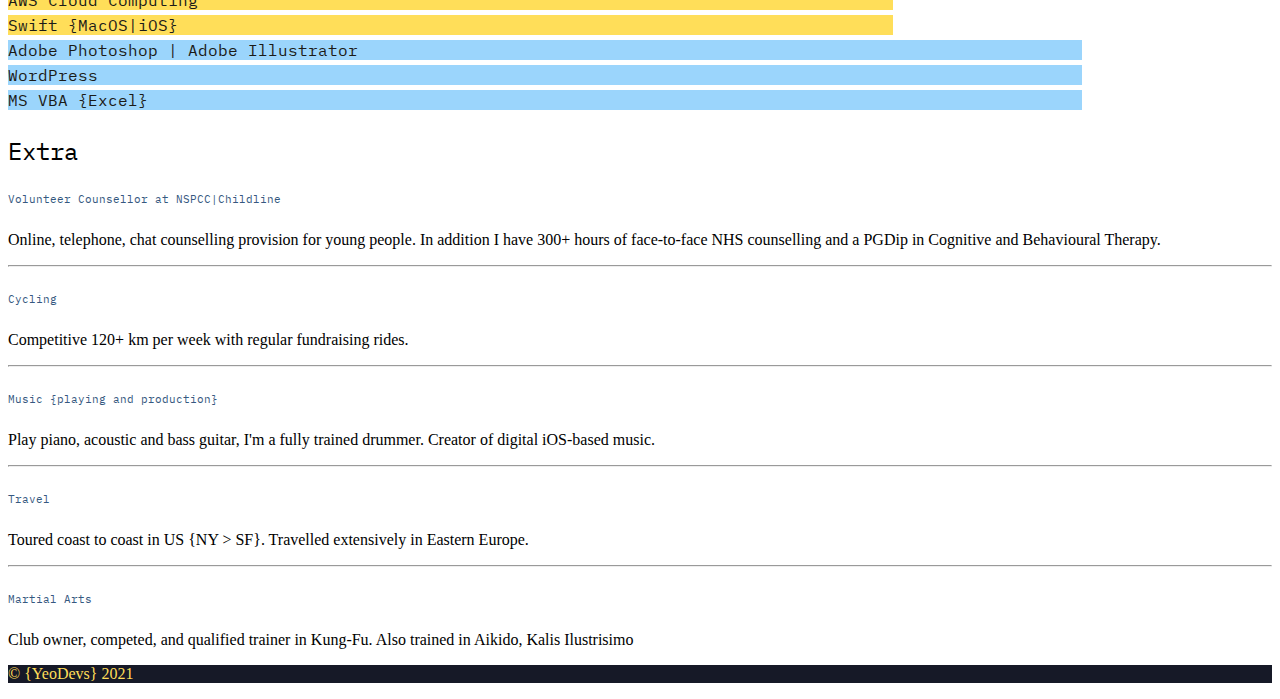
==== commit 9d20e458: "CV updates" ====
--- a/cv-resume.html
+++ b/cv-resume.html
@@ -205,11 +205,12 @@
                                 {90%}</em> Reverse engineering an airline flight booking system, MySQL via
                             phpMyAdmin.
                             <em>Programming {84%}</em> Java, JUnit, Collections Framework, concurrency. <em>Web
-                                Development {85% interim}</em> Restful API-driven site project <a href="ymal.html"
+                                Development {86%}</em> Restful API-driven site project <a href="ymal.html"
                                 class="se-col">
-                                reconstructed here</a>. <em>Software Engineering {pending}</em> Agile team project to
-                            design and develop a console-driven board game. <em>UX / UI, Data Analysis, Cloud
-                                Computing</em> summer term.
+                                reconstructed here</a>. <em>Software Engineering {76%}</em> Agile team project to
+                            design and develop a console-driven board game. <em>Current Semester work:</em> UX / UI with project to design the interfact for a Wardrobe App, 
+                                Data Analysis producing Python / Power BI output for Non-Governmental Organisation data, Cloud
+                                Computing.
                         </p>
                         <hr>
                         <h6 class="hc-col mb-2 monob">BSc. Mathematics, Statistics & Computing<br />Ulster University,
--- a/css/yeodevs.css
+++ b/css/yeodevs.css
@@ -53,6 +53,12 @@
     color: #355880;
 }
 
+.btny:hover {
+    color: #ffde59;
+    background-color: #02866a;
+    border-color: #02866a;
+}
+
 .btnp:hover {
     color: #ffde59;
     background-color: #471430;
@@ -123,6 +129,11 @@
     background-size: cover;
 }
 
+.jtyd {
+    background-image: url("../images/bkg-5.jpg");
+    background-size: cover;
+}
+
 .section-img {
     height: 15rem;
     background-size: cover;
@@ -160,6 +171,19 @@
     box-shadow: 10px 10px 17px -2px rgba(0, 0, 0, 0.1);
     padding: 3rem;
 }
+
+.yd-m {
+    background-color: #d1f8f0;
+    border-radius: 10px;
+    border: 5px solid #fff;
+    box-shadow: 10px 10px 17px -2px rgba(0, 0, 0, 0.1);
+    padding: 3rem;
+}
+
+.yd-m:hover {
+    background-color: #b6faec;
+}
+
 
 .ps-m:hover {
     background-color: #b6cae7;
@@ -207,6 +231,11 @@
     background-color: #f89fbd;
 }
 
+.list-group-item-action.active, .list-group-item-action.active:hover {
+    background-color: #f89fbd;
+    border-color: #f89fbd;
+}
+
 .carousel-indicators .active {
     background-color: #f8296e;
 }
@@ -217,4 +246,35 @@
 
 .carousel-control-next-icon {
     background-image: url("data:image/svg+xml;charset=utf8,%3Csvg xmlns='http://www.w3.org/2000/svg' fill='%23f89fbd' viewBox='0 0 8 8'%3E%3Cpath d='M2.75 0l-1.5 1.5 2.5 2.5-2.5 2.5 1.5 1.5 4-4-4-4z'/%3E%3C/svg%3E") !important;
+}
+
+.list-group-item:hover{
+    background-color: #faecf1;
+}
+
+.anchorPoint{
+    padding-top: 50px;
+    margin-top: -50px;
+}
+
+/* scroll button */
+#toTopBtn {
+    position: fixed;
+    bottom: 20px;
+    right: 20px;
+    z-index: 98;
+    padding: 21px;
+    background-color: #f89fbdc5;
+    border-radius: 10px;
+}
+
+.cd-top {
+    position: fixed;
+    bottom: 20px;
+    right: 20px;
+    display: inline-block;
+    height: 40px;
+    width: 40px;
+    box-shadow: 0 0 10px rgba(0, 0, 0, .05) !important;
+    background: url(https://res.cloudinary.com/dxfq3iotg/image/upload/v1571057658/cd-top-arrow.svg) no-repeat center 50%;
 }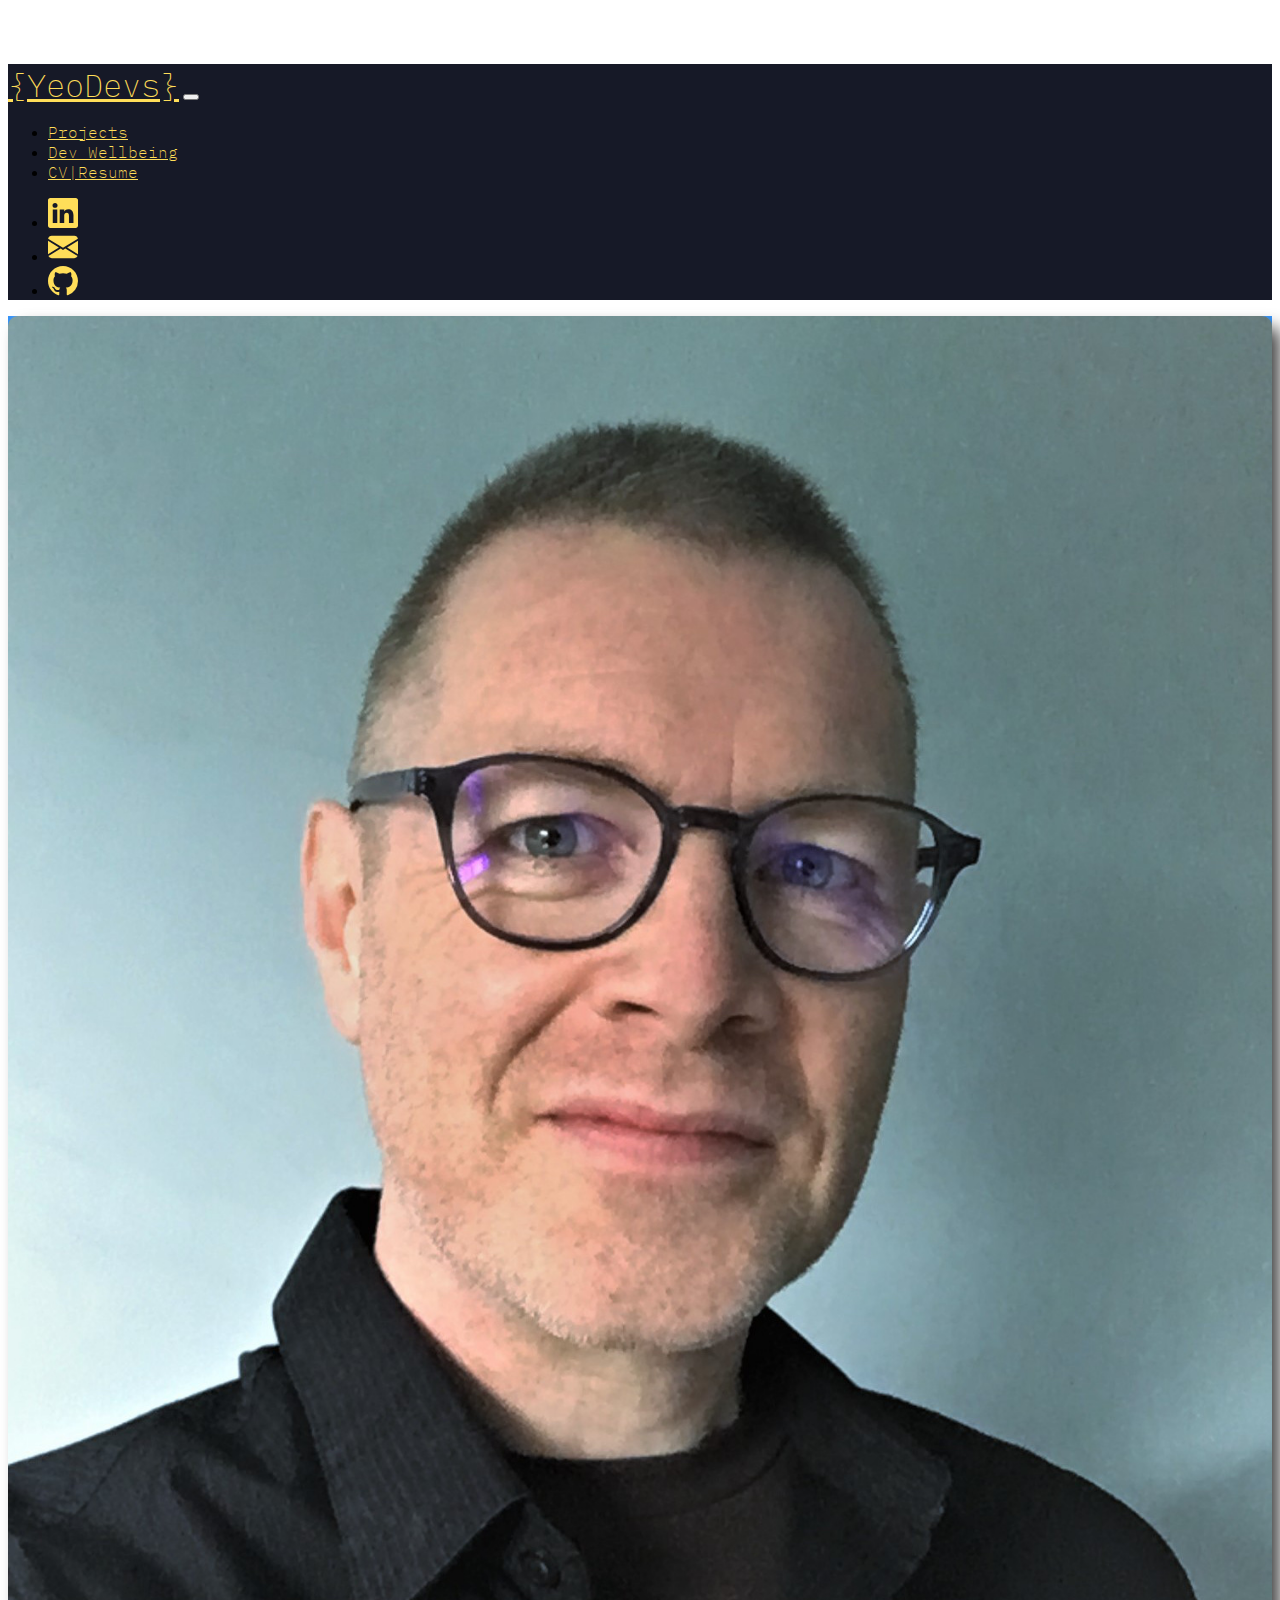
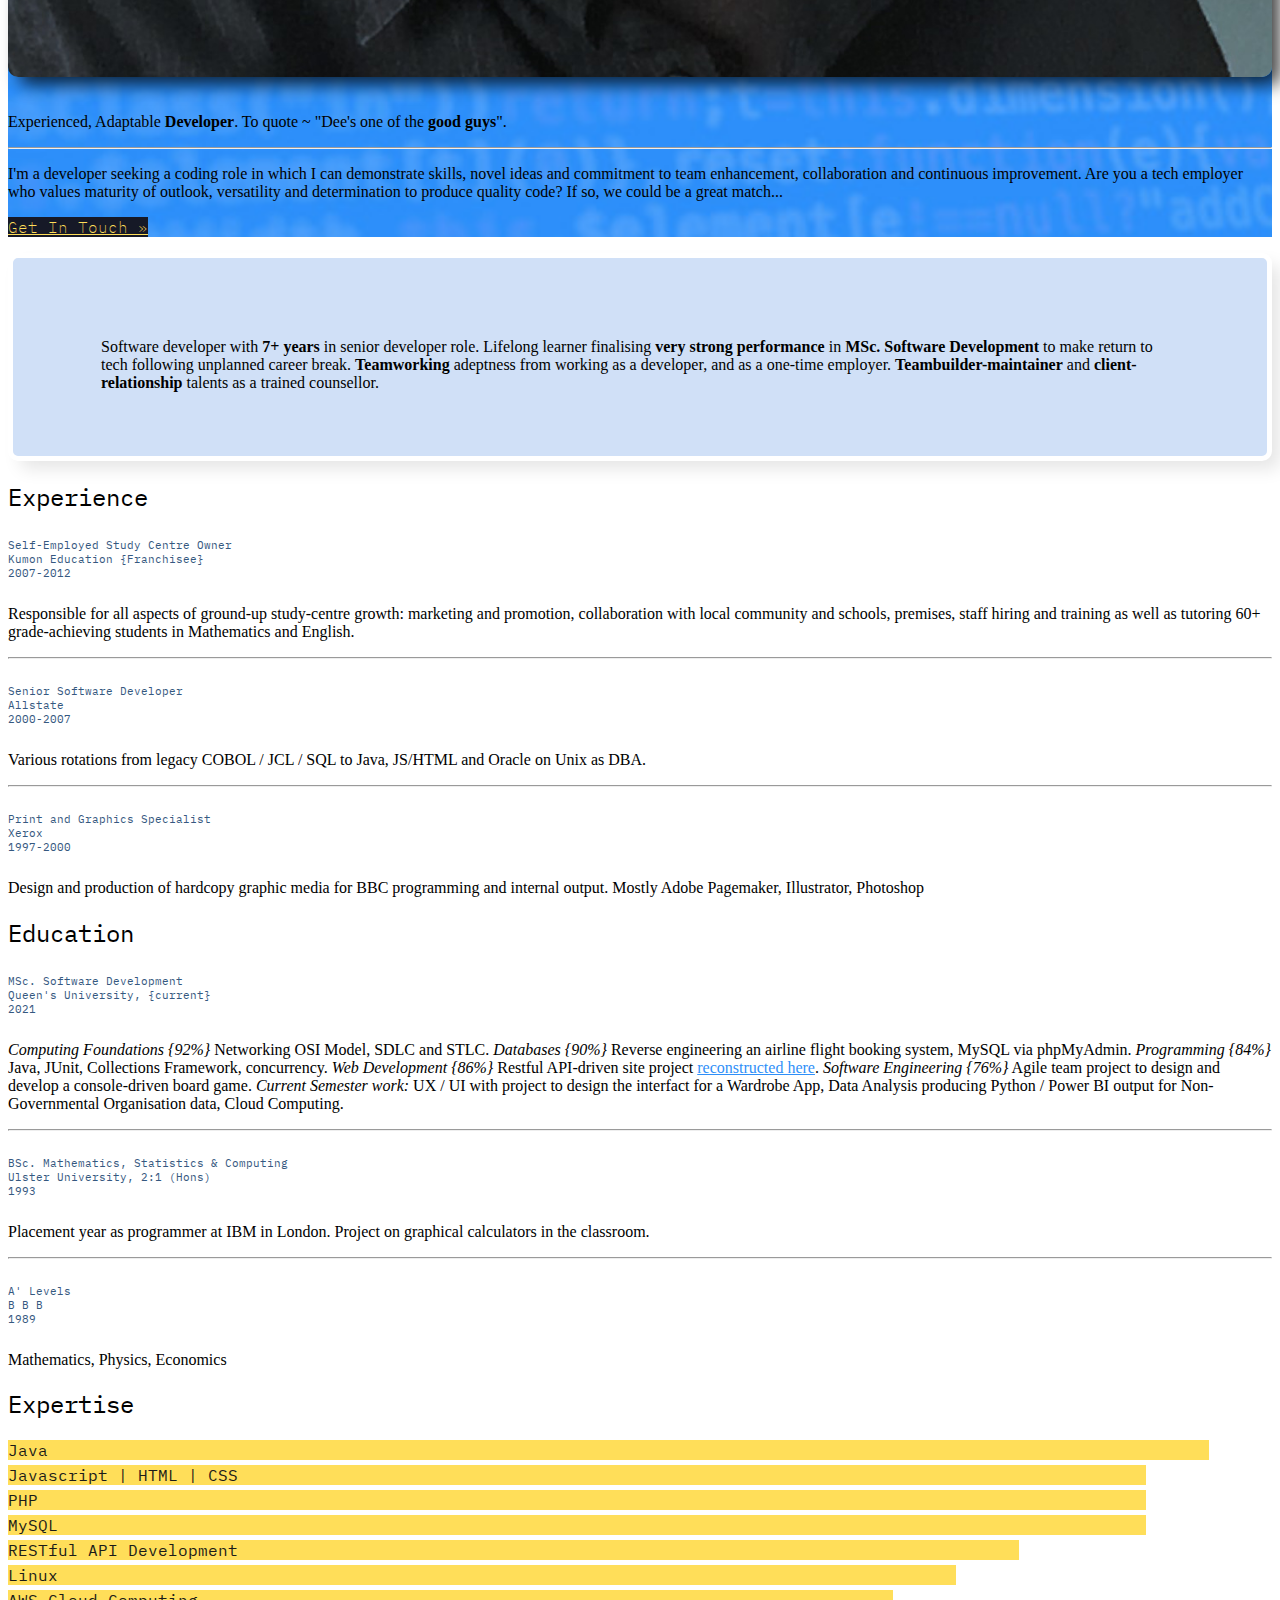
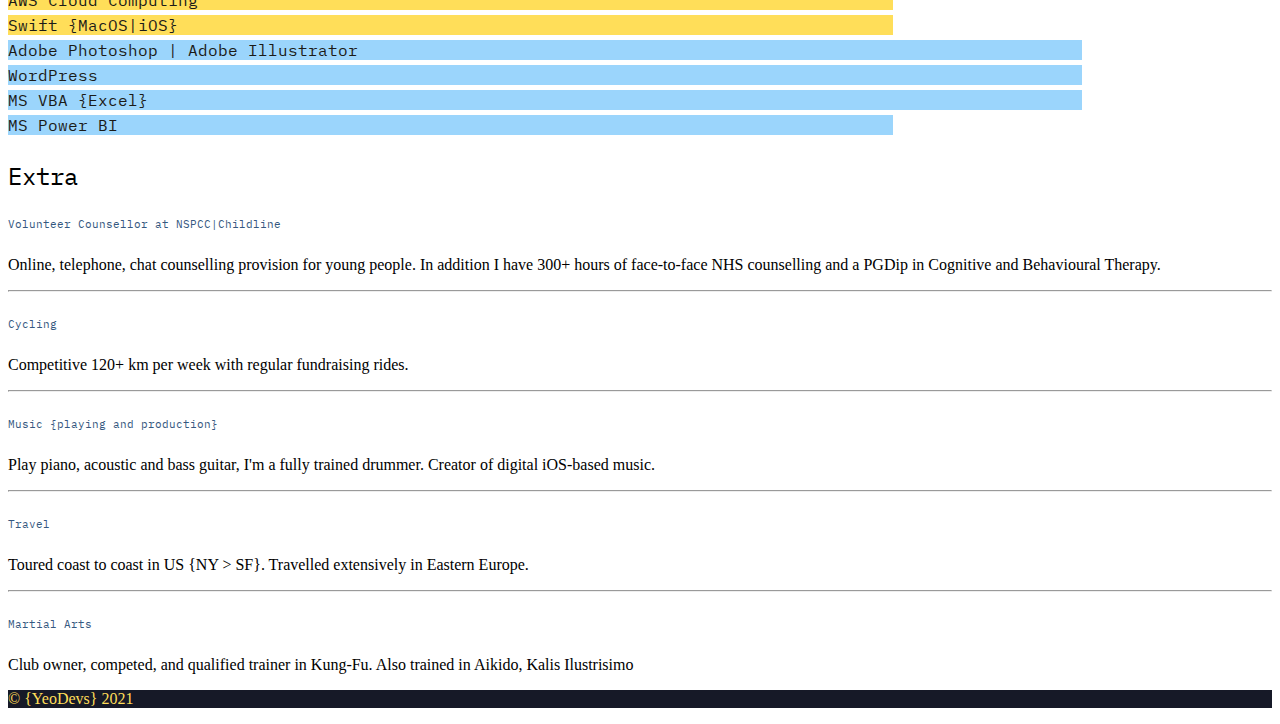
==== commit fe4f03b2: "CV Updates" ====
--- a/cv-resume.html
+++ b/cv-resume.html
@@ -255,7 +255,7 @@
                         <div class="progress mb-4" style="height:25px;">
                             <div class="progress-bar  sk-range monob  text-left pl-2" role="progressbar"
                                 style="width: 80%" aria-valuenow="80" aria-valuemin="0" aria-valuemax="100"
-                                title="RESTful APIs : 80%">RESTful APIs
+                                title="RESTful APIs : 80%">RESTful API Development
                             </div>
                         </div>
                         <div class="progress mb-4" style="height:25px;">
@@ -293,6 +293,11 @@
                                 style="width: 85%" aria-valuenow="85" aria-valuemin="0" aria-valuemax="100"
                                 title="Visual Basic for Applications : 85%">MS VBA
                                 {Excel}</div>
+                        </div>
+                        <div class="progress mb-4" style="height:25px;">
+                            <div class="progress-bar  ssk-range monob  text-left pl-2" role="progressbar"
+                                style="width: 70%" aria-valuenow="70" aria-valuemin="0" aria-valuemax="100"
+                                title="MS Power BI : 70%">MS Power BI</div>
                         </div>
                     </div>
                     <div class="col-md mb-5">
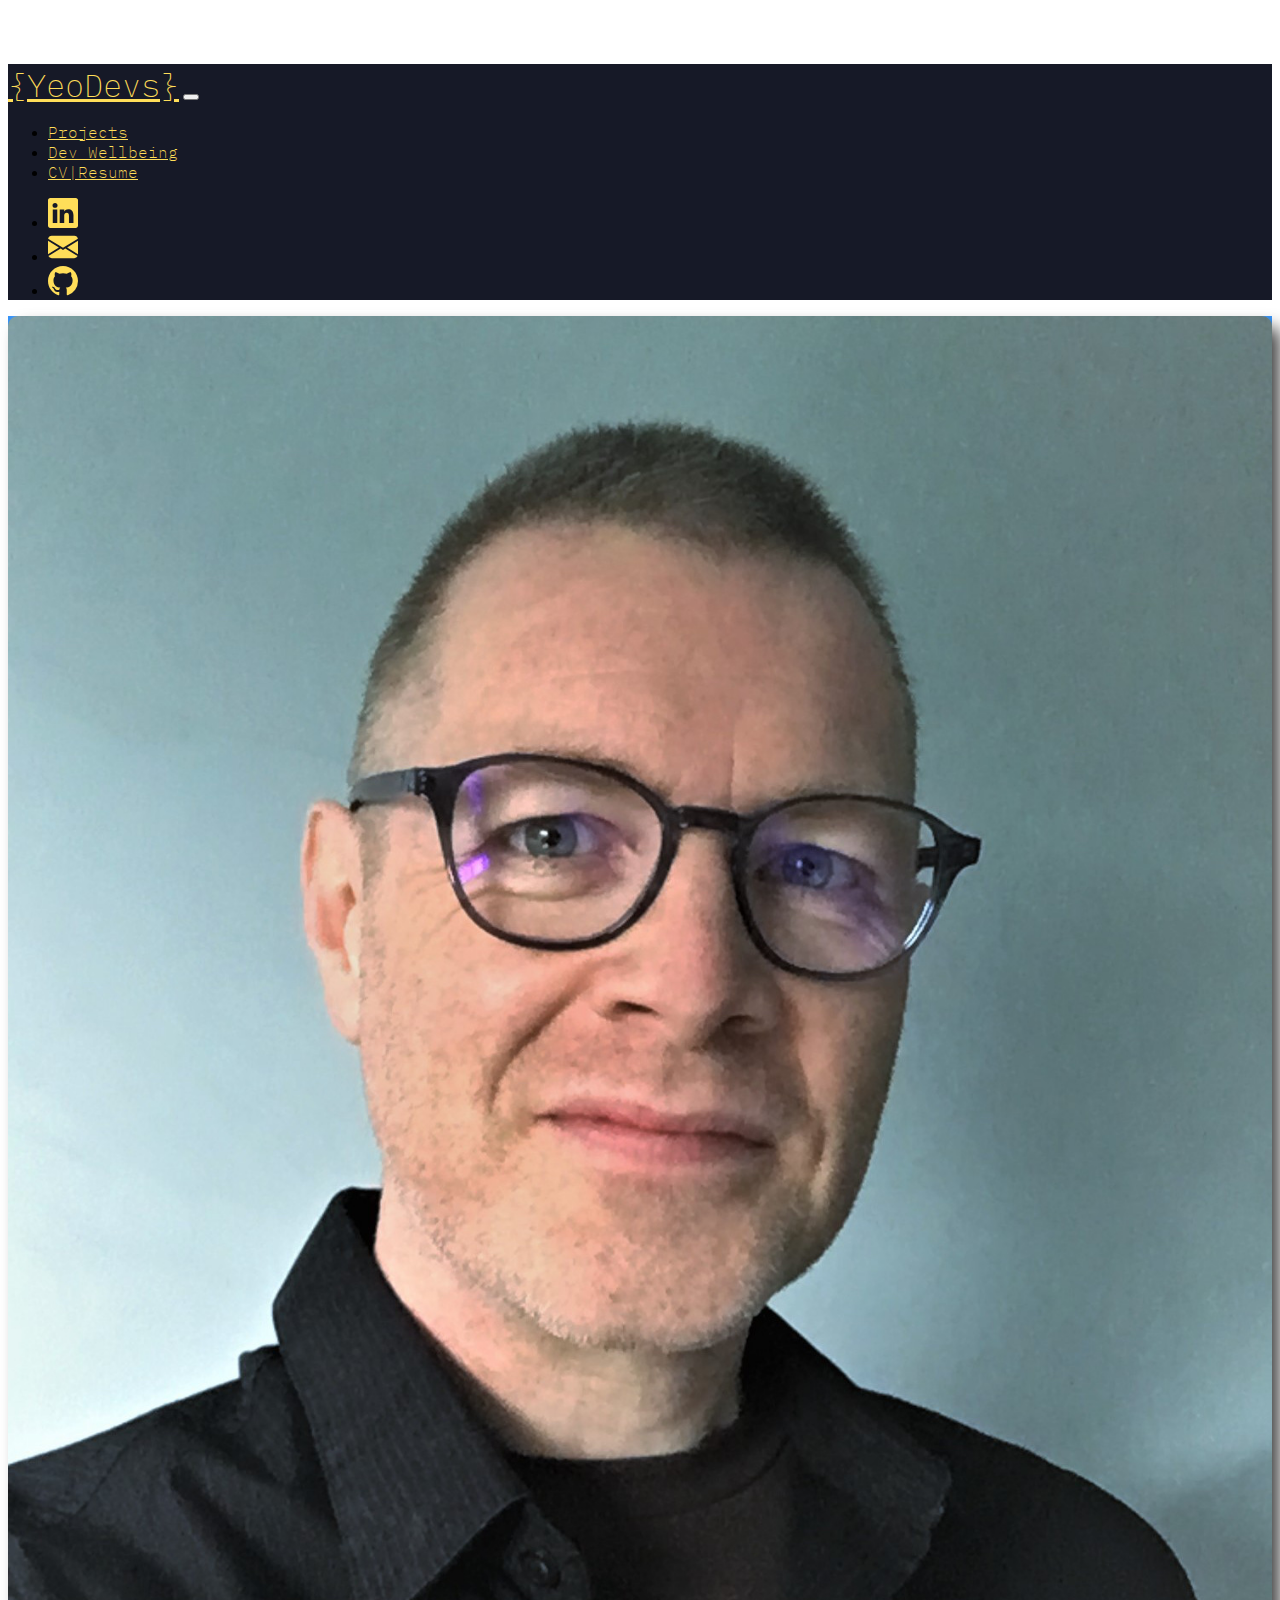
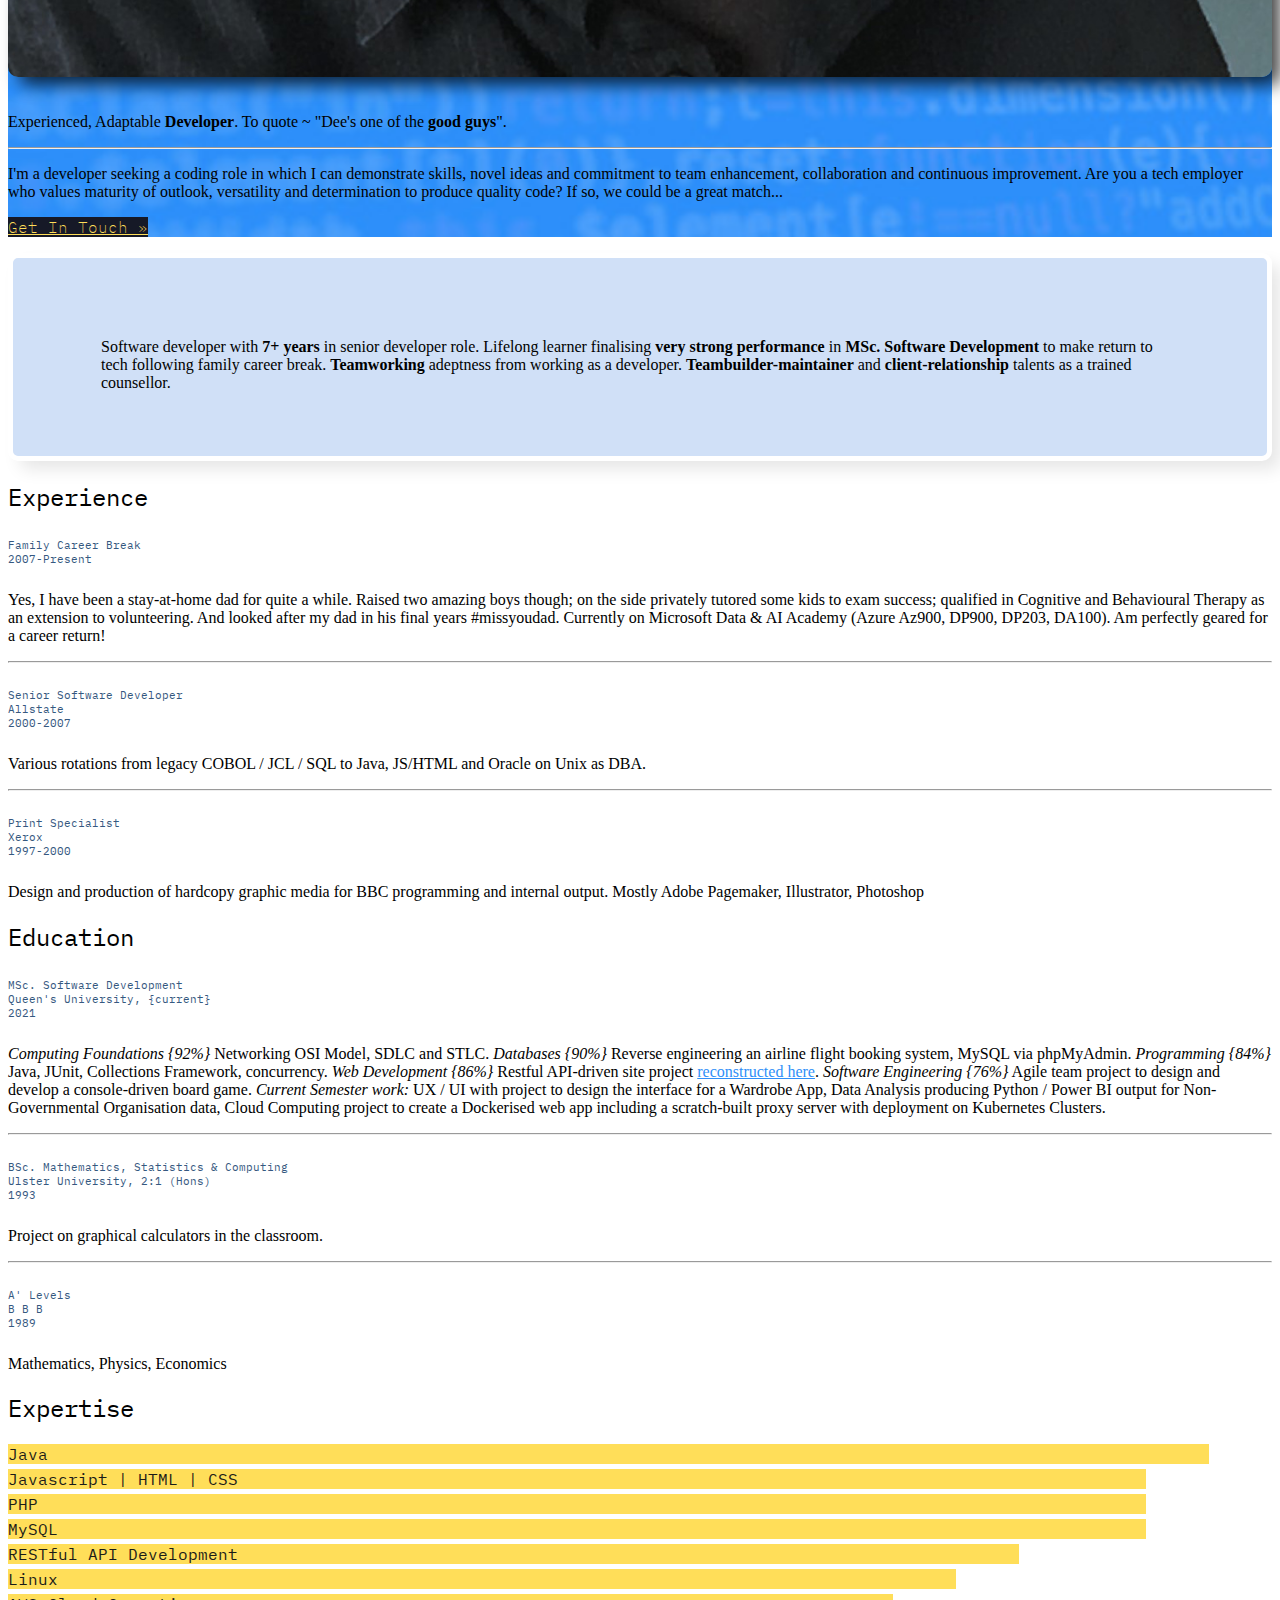
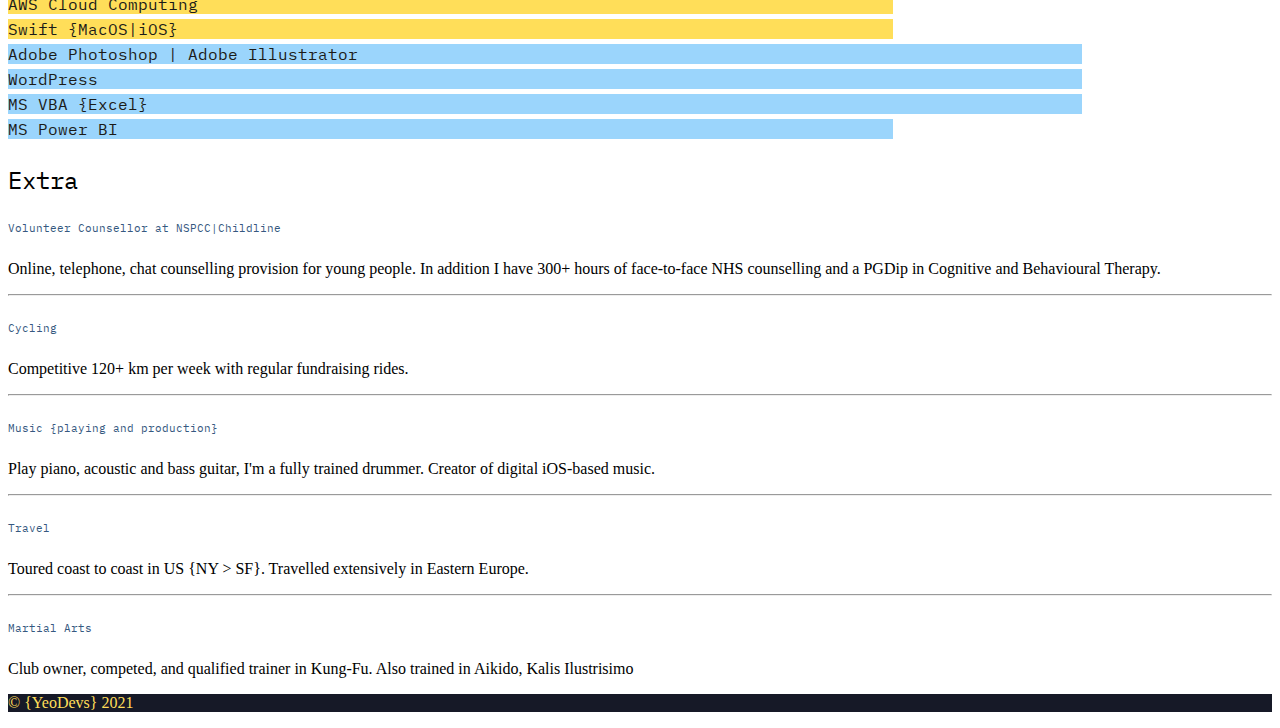
==== commit 7b9041fb: "Update cv-resume.html" ====
--- a/cv-resume.html
+++ b/cv-resume.html
@@ -159,9 +159,7 @@
                             with <strong>7+ years</strong> in senior developer role. Lifelong learner finalising
                             <strong>very strong performance</strong> in <strong>MSc. Software Development</strong> to
                             make return to tech following
-                            unplanned career break. <strong>Teamworking</strong> adeptness from working as a developer,
-                            and as a
-                            one-time employer. <strong>Teambuilder-maintainer</strong> and
+                            family career break. <strong>Teamworking</strong> adeptness from working as a developer. <strong>Teambuilder-maintainer</strong> and
                             <strong>client-relationship</strong> talents as a
                             trained counsellor.
                             <footer class="blockquote-footer hc-col mt-2"><cite id="ps"></cite>
@@ -174,12 +172,14 @@
                 <div class="row">
                     <div class="col-md mb-5">
                         <h2 class="mb-3 monob">Experience</h2>
-                        <h6 class="hc-col mb-2 monob">Self-Employed Study Centre Owner<br />Kumon Education {Franchisee}
-                            <br />2007-2012
+                        
+                        <h6 class="hc-col mb-2 monob">Family Career Break
+                            <br />2007-Present
                         </h6>
-                        <p>Responsible for all aspects of ground-up study-centre growth: marketing and promotion,
-                            collaboration with local community and schools, premises, staff hiring and training as well
-                            as tutoring 60+ grade-achieving students in Mathematics and English.
+                        <p>Yes, I have been a stay-at-home dad for quite a while. Raised two amazing boys though; on the side privately tutored some kids to exam success;
+                            qualified in Cognitive and Behavioural Therapy as an extension to volunteering. 
+                            And looked after my dad in his final years #missyoudad. Currently on Microsoft Data & AI Academy (Azure Az900, DP900, DP203, DA100).
+                            Am perfectly geared for a career return!
                         </p>
                         <hr>
 
@@ -189,7 +189,7 @@
                         </p>
                         <hr>
 
-                        <h6 class="hc-col mb-2 monob">Print and Graphics Specialist<br />Xerox<br />1997-2000</h6>
+                        <h6 class="hc-col mb-2 monob">Print Specialist<br />Xerox<br />1997-2000</h6>
                         <p>Design and production of hardcopy graphic media for BBC programming and internal output.
                             Mostly Adobe Pagemaker, Illustrator, Photoshop</p>
 
@@ -208,16 +208,15 @@
                                 Development {86%}</em> Restful API-driven site project <a href="ymal.html"
                                 class="se-col">
                                 reconstructed here</a>. <em>Software Engineering {76%}</em> Agile team project to
-                            design and develop a console-driven board game. <em>Current Semester work:</em> UX / UI with project to design the interfact for a Wardrobe App, 
-                                Data Analysis producing Python / Power BI output for Non-Governmental Organisation data, Cloud
-                                Computing.
+                            design and develop a console-driven board game. <em>Current Semester work:</em> UX / UI with project to design the interface for a Wardrobe App, 
+                                Data Analysis producing Python / Power BI output for Non-Governmental Organisation data, 
+                            Cloud Computing project to create a Dockerised web app including a scratch-built proxy server with deployment on Kubernetes Clusters.
                         </p>
                         <hr>
                         <h6 class="hc-col mb-2 monob">BSc. Mathematics, Statistics & Computing<br />Ulster University,
                             2:1
                             (Hons)<br />1993</h6>
-                        <p>Placement year as programmer at IBM in London. Project on graphical calculators in the
-                            classroom.
+                        <p>Project on graphical calculators in the classroom.
                         </p>
                         <hr>
                         <h6 class="hc-col mb-2 monob">A' Levels<br />B B B<br />1989</h6>
@@ -346,4 +345,4 @@
 
 </body>
 
-</html>+</html>
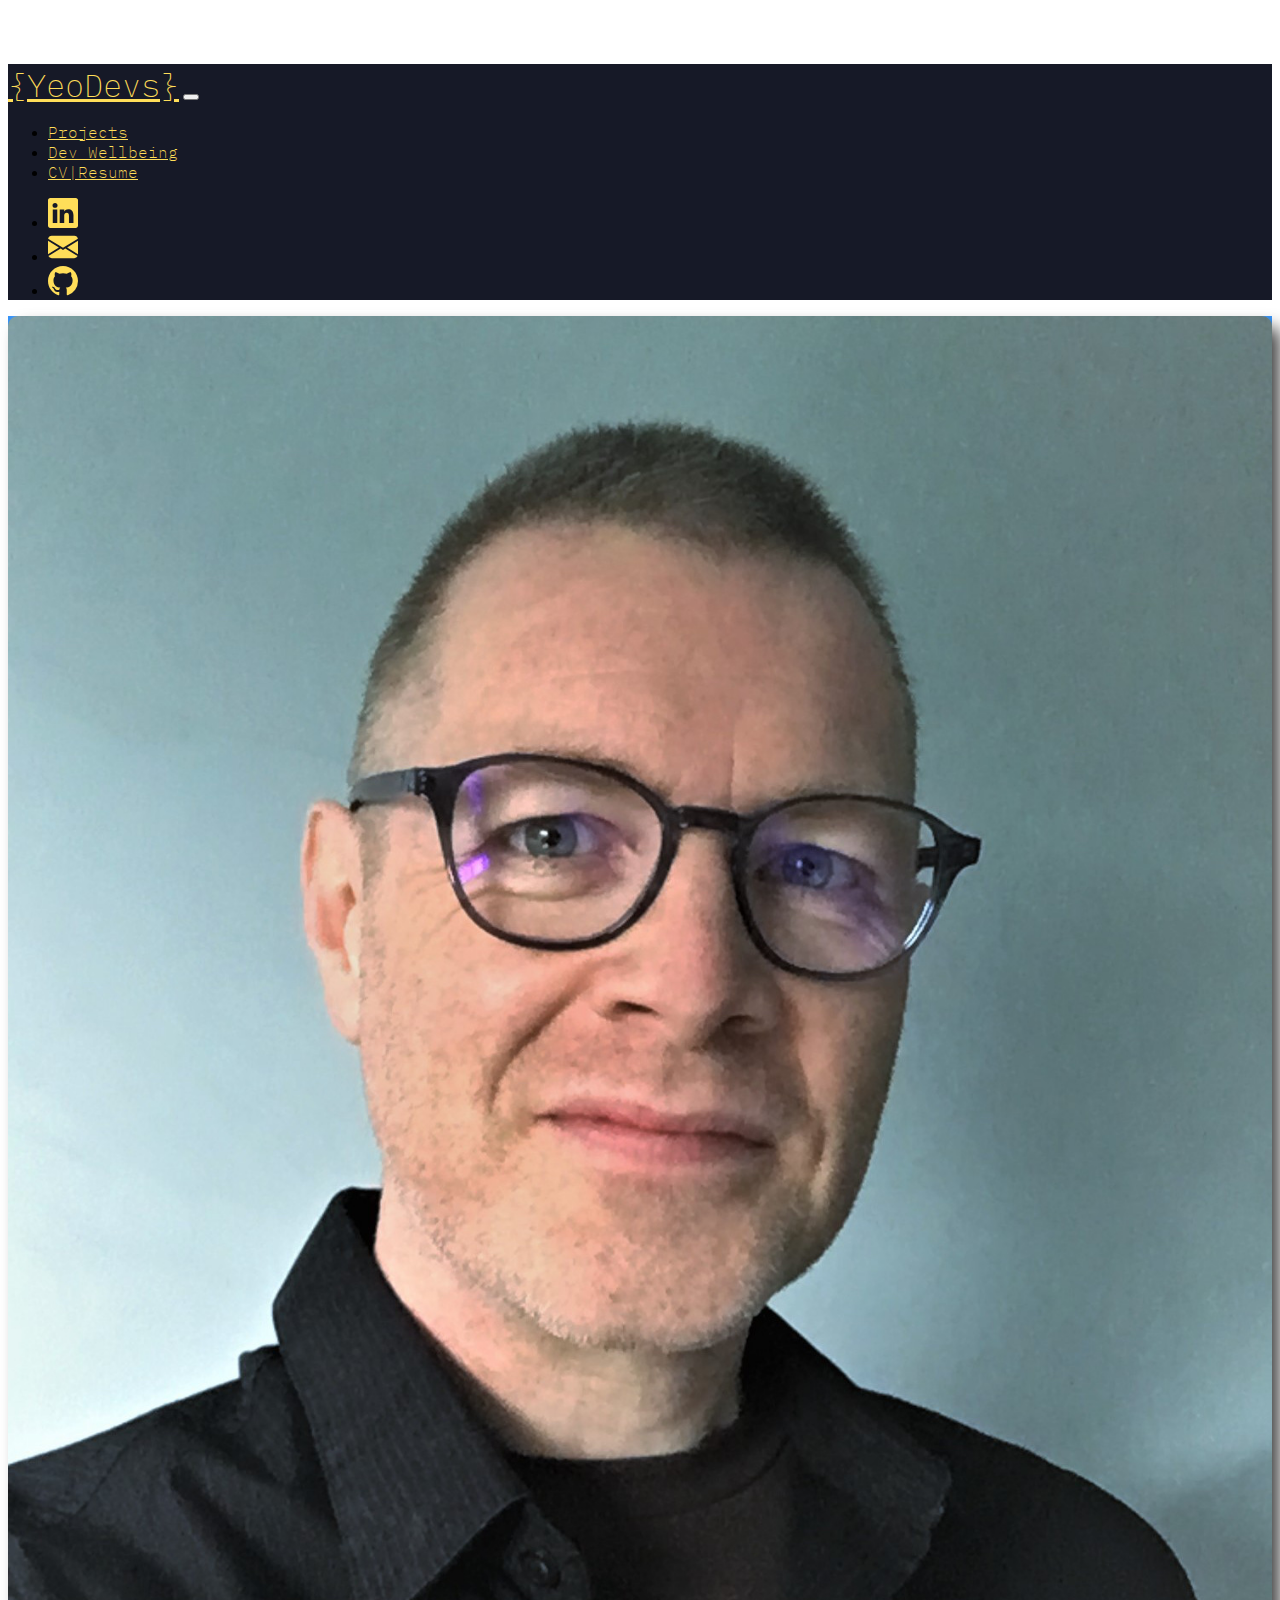
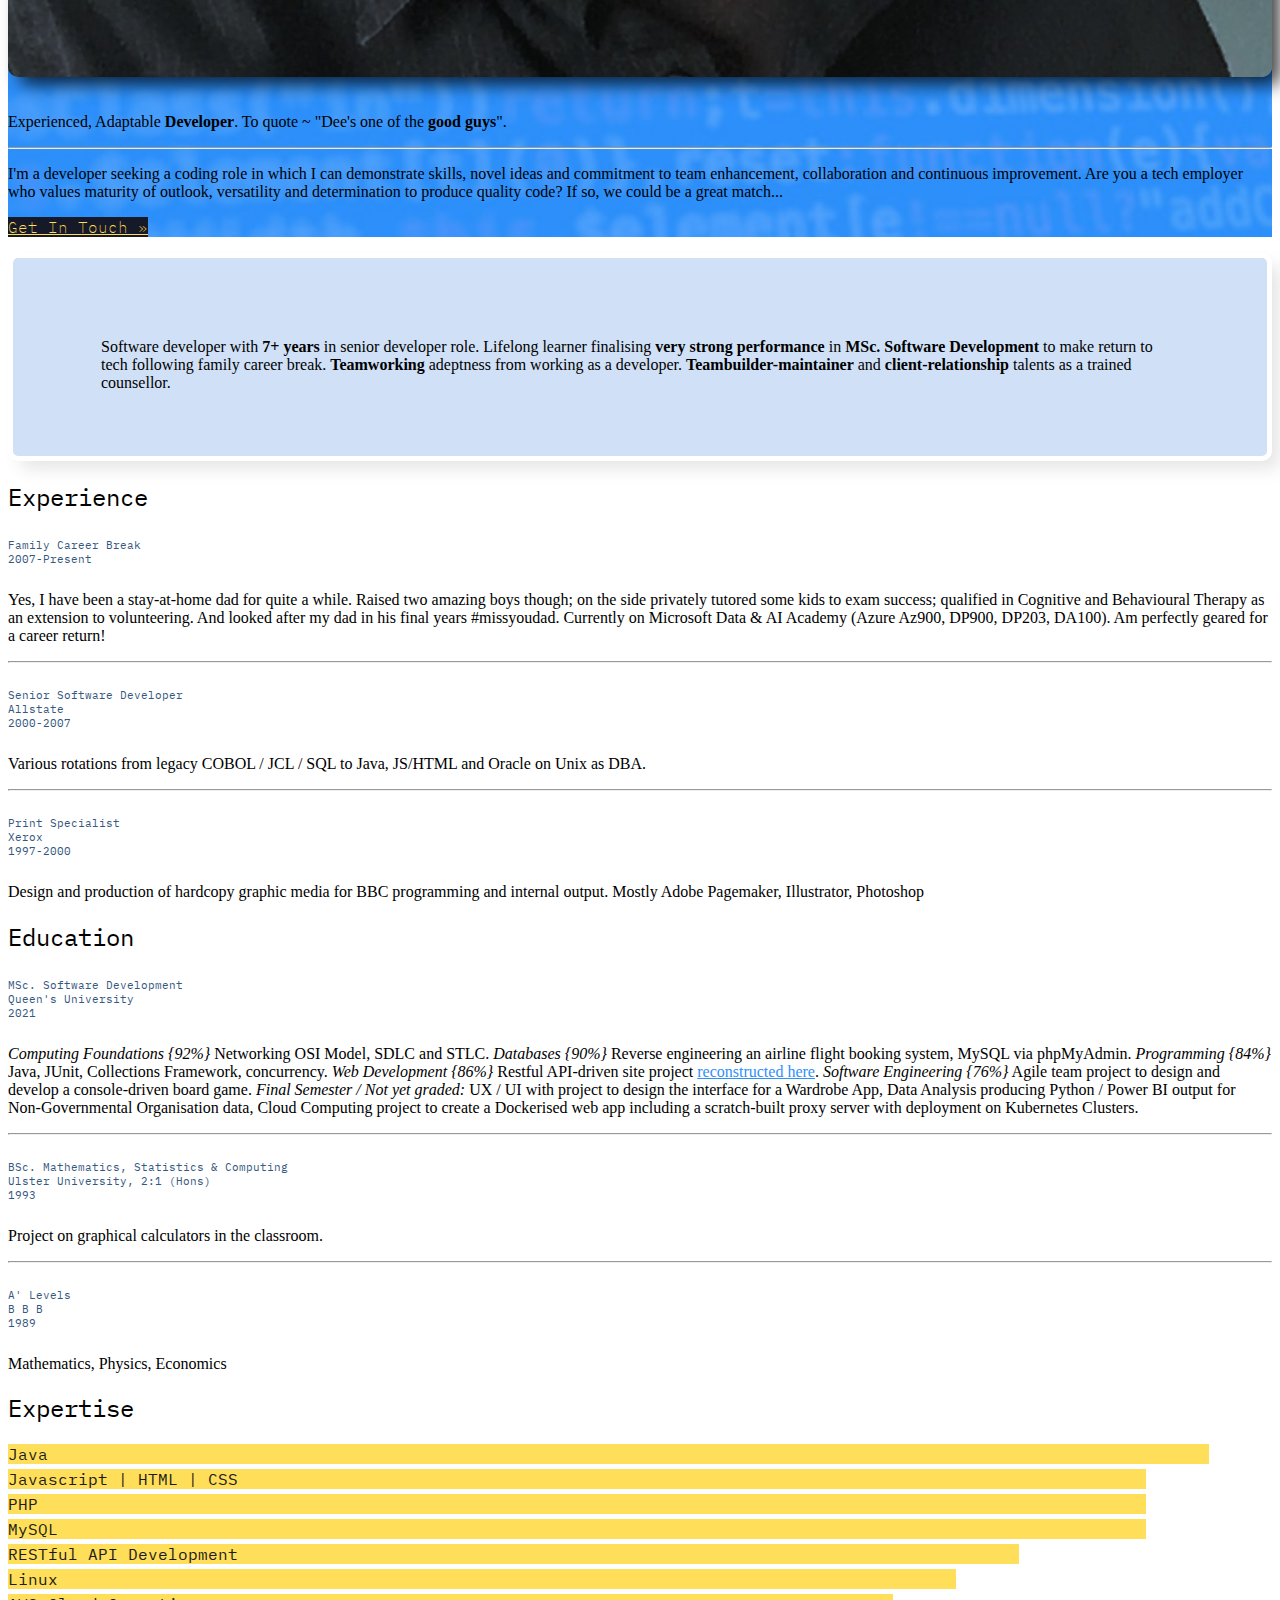
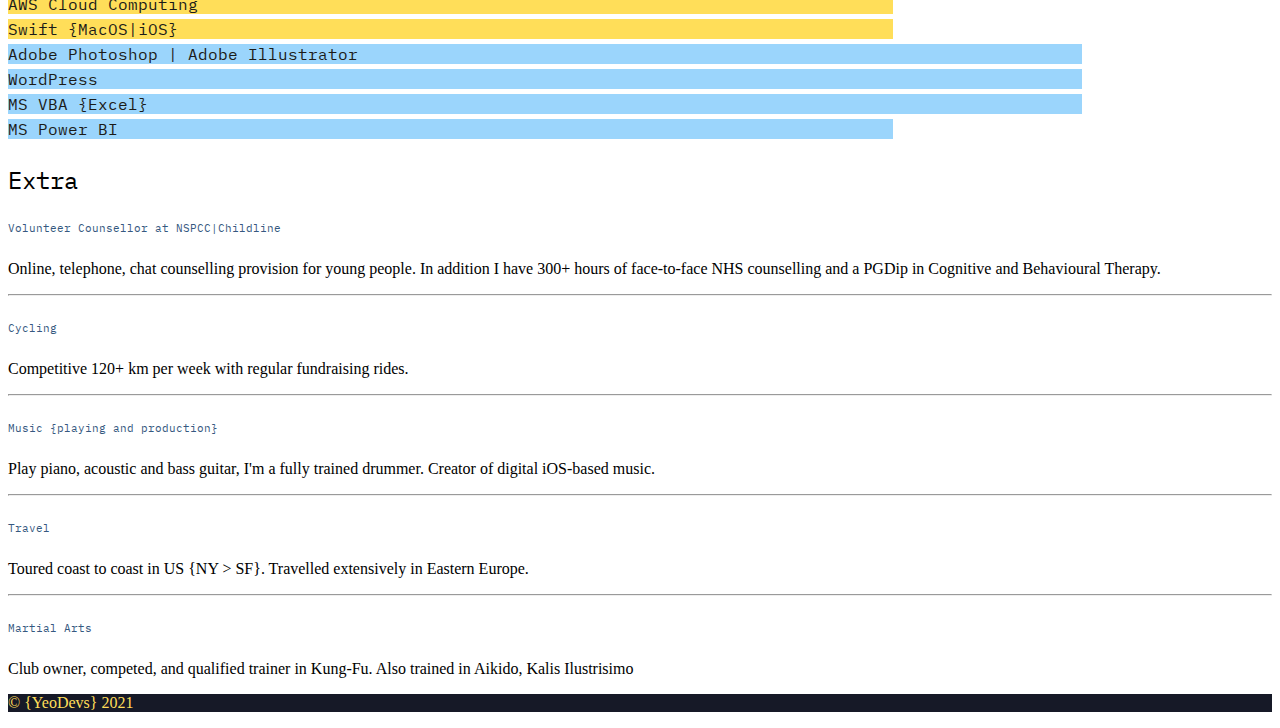
==== commit f8f3af07: "Update cv-resume.html" ====
--- a/cv-resume.html
+++ b/cv-resume.html
@@ -198,8 +198,7 @@
                     <div class="col-md mb-5">
                         <h2 class="mb-3 monob">Education</h2>
 
-                        <h6 class="hc-col mb-2 monob">MSc. Software Development<br />Queen's University,
-                            {current}<br />2021
+                        <h6 class="hc-col mb-2 monob">MSc. Software Development<br />Queen's University<br />2021
                         </h6>
                         <p><em>Computing Foundations {92%}</em> Networking OSI Model, SDLC and STLC. <em>Databases
                                 {90%}</em> Reverse engineering an airline flight booking system, MySQL via
@@ -208,7 +207,7 @@
                                 Development {86%}</em> Restful API-driven site project <a href="ymal.html"
                                 class="se-col">
                                 reconstructed here</a>. <em>Software Engineering {76%}</em> Agile team project to
-                            design and develop a console-driven board game. <em>Current Semester work:</em> UX / UI with project to design the interface for a Wardrobe App, 
+                            design and develop a console-driven board game. <em>Final Semester / Not yet graded:</em> UX / UI with project to design the interface for a Wardrobe App, 
                                 Data Analysis producing Python / Power BI output for Non-Governmental Organisation data, 
                             Cloud Computing project to create a Dockerised web app including a scratch-built proxy server with deployment on Kubernetes Clusters.
                         </p>
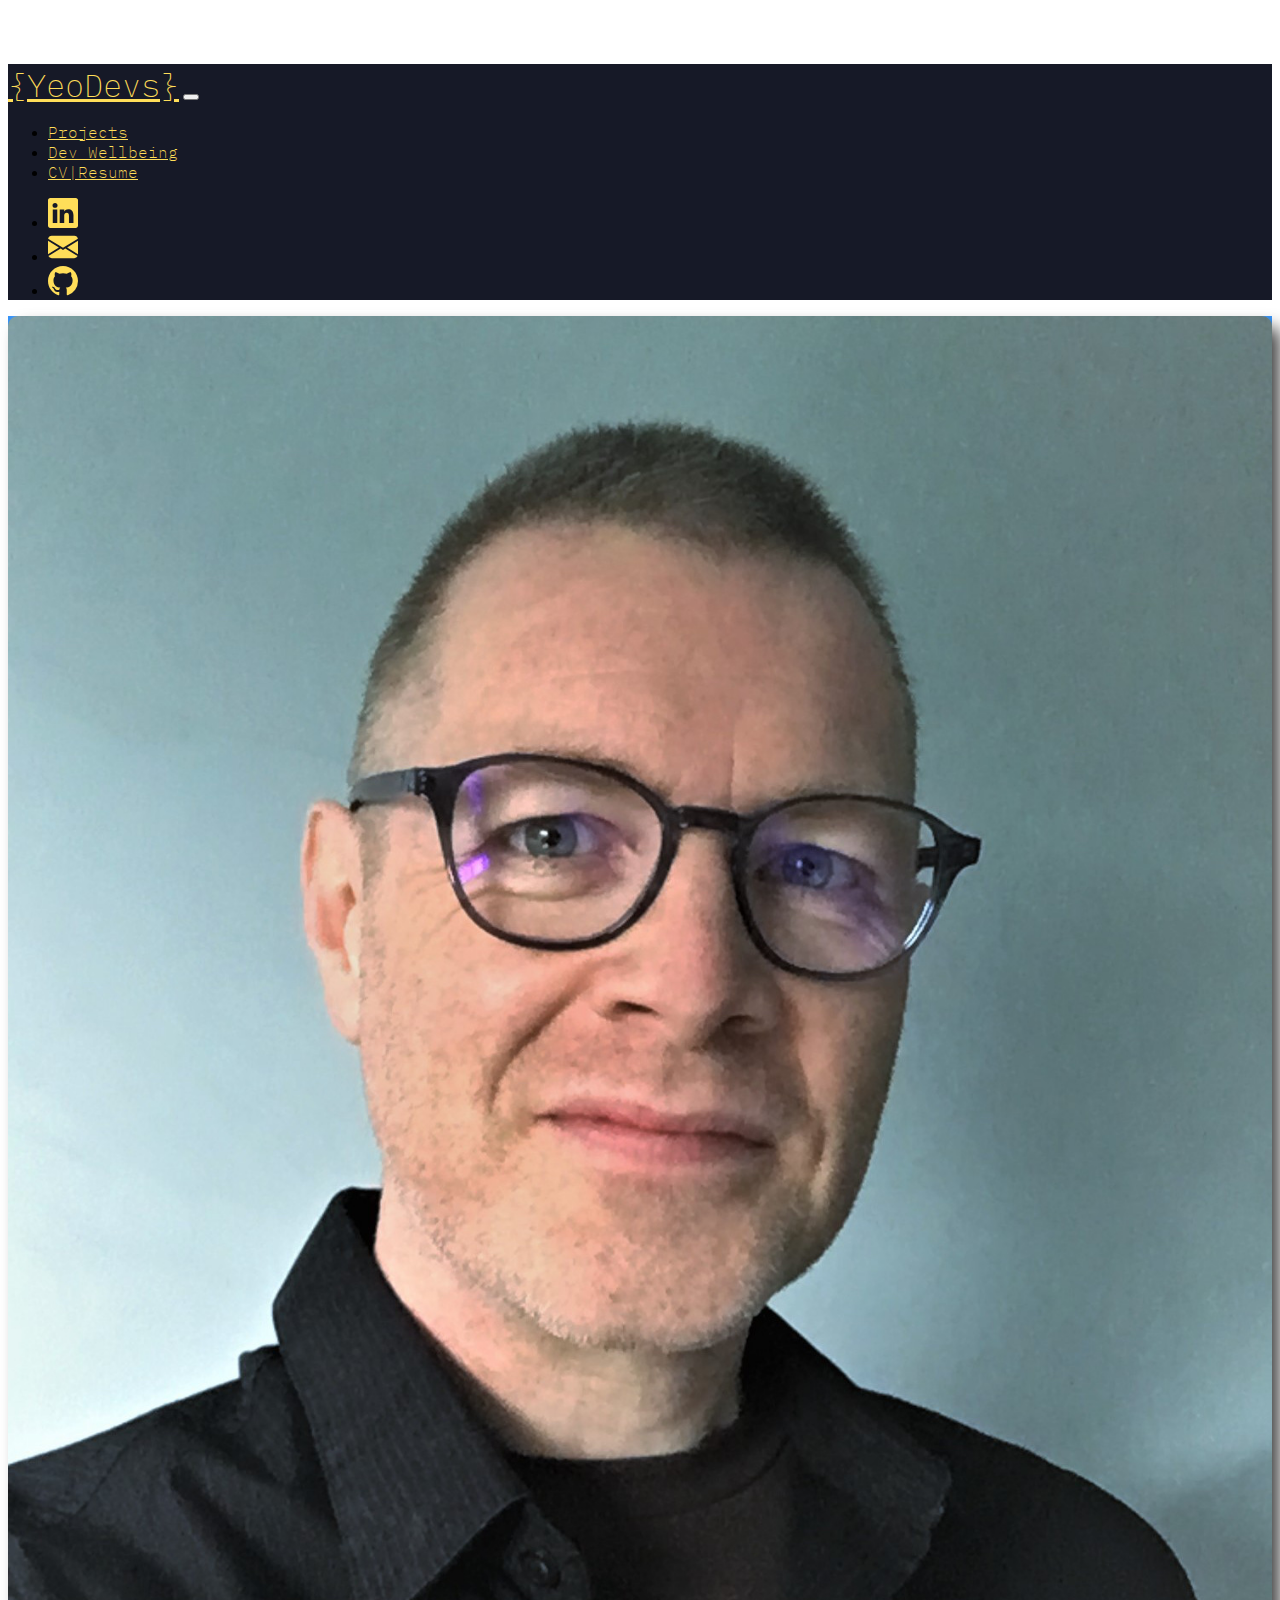
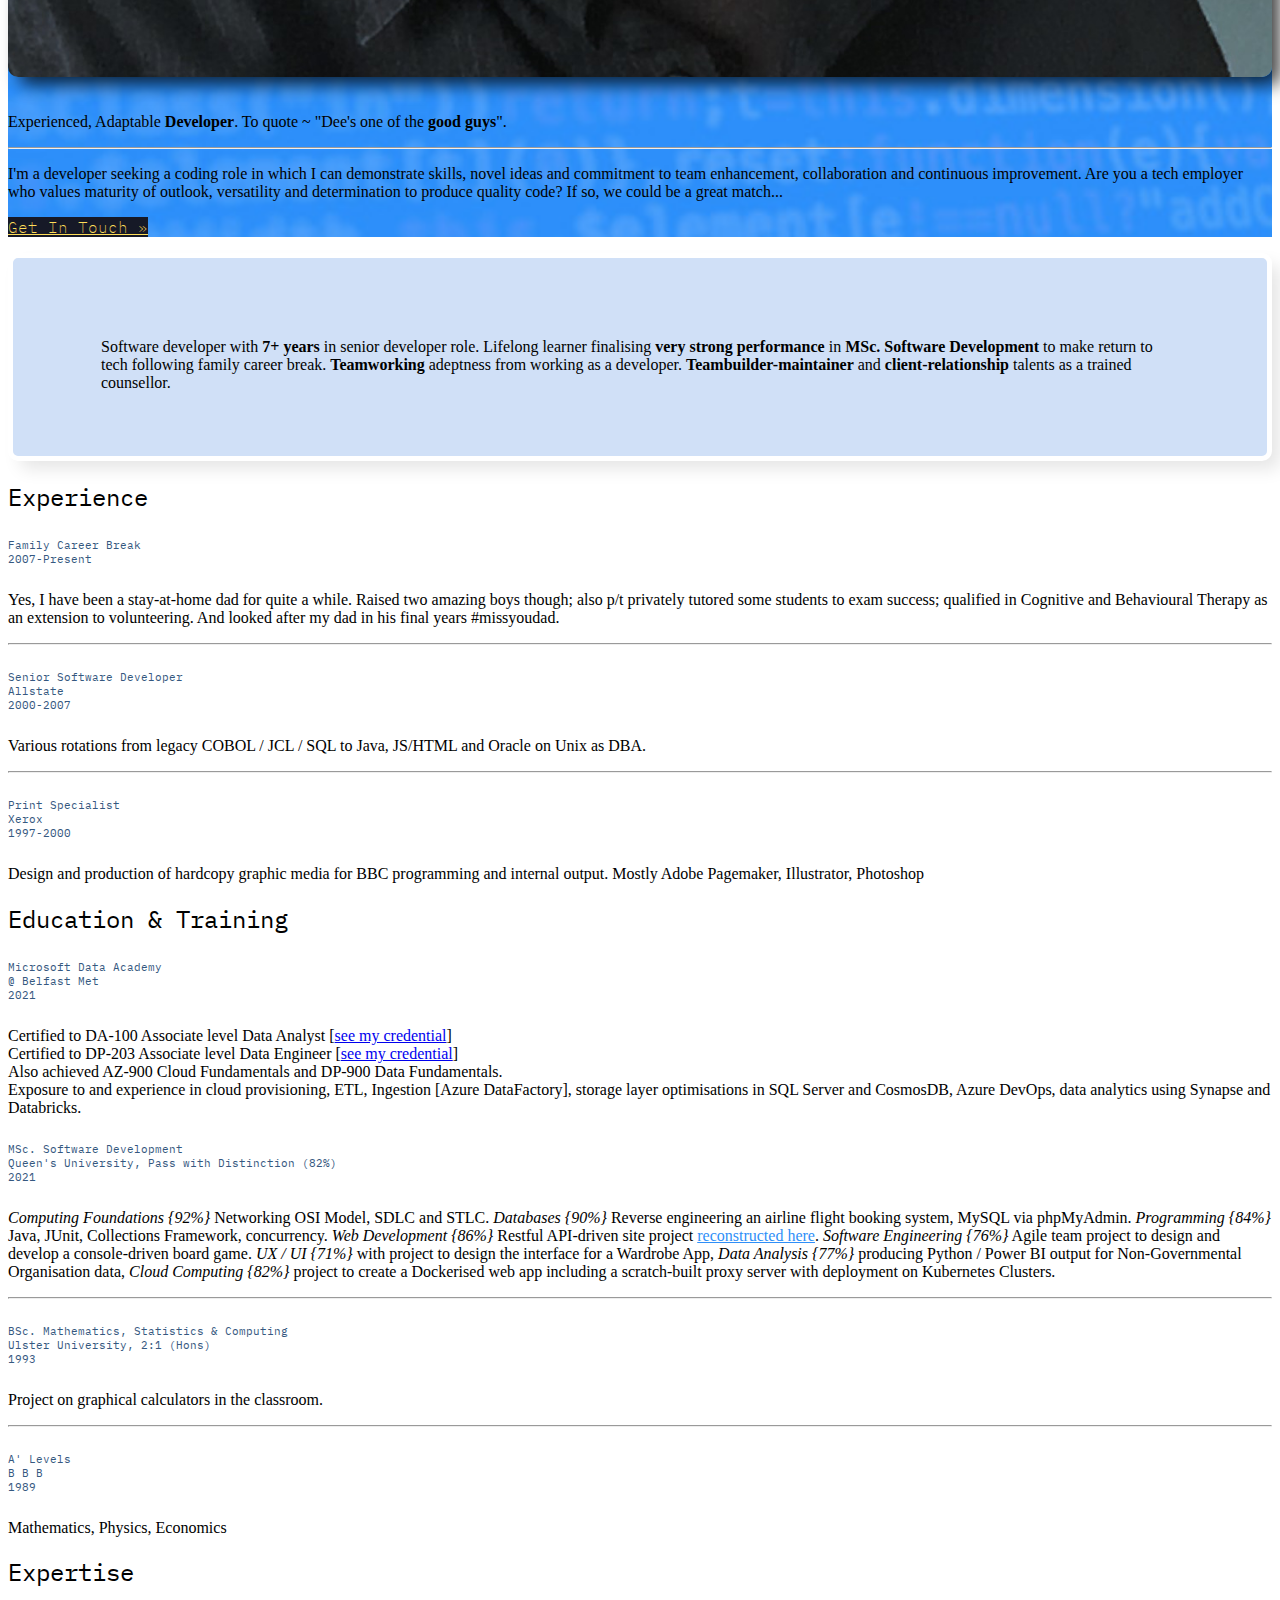
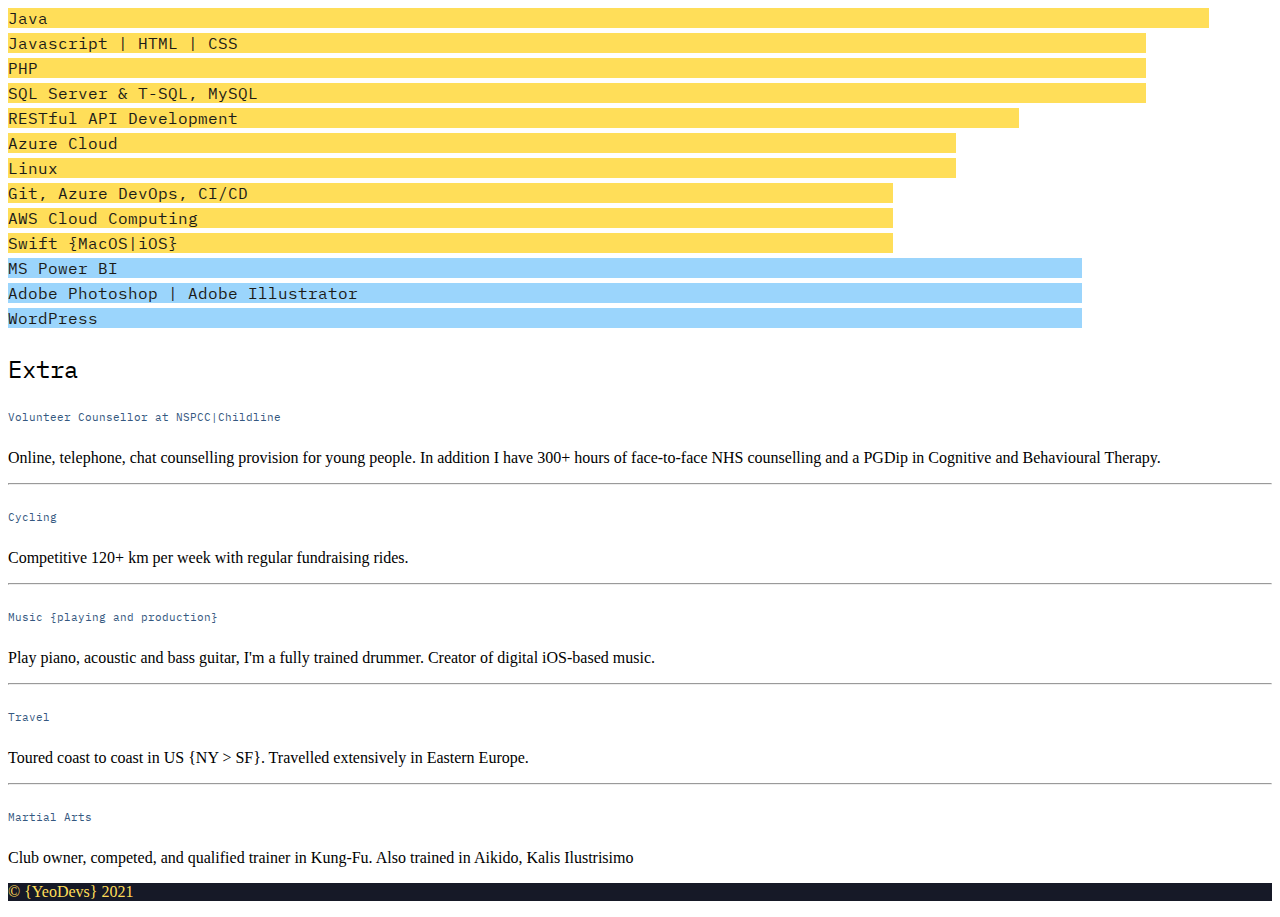
==== commit 88fad6cf: "Update for final MSc grade" ====
--- a/cv-resume.html
+++ b/cv-resume.html
@@ -176,10 +176,9 @@
                         <h6 class="hc-col mb-2 monob">Family Career Break
                             <br />2007-Present
                         </h6>
-                        <p>Yes, I have been a stay-at-home dad for quite a while. Raised two amazing boys though; on the side privately tutored some kids to exam success;
+                        <p>Yes, I have been a stay-at-home dad for quite a while. Raised two amazing boys though; also p/t privately tutored some students to exam success;
                             qualified in Cognitive and Behavioural Therapy as an extension to volunteering. 
-                            And looked after my dad in his final years #missyoudad. Currently on Microsoft Data & AI Academy (Azure Az900, DP900, DP203, DA100).
-                            Am perfectly geared for a career return!
+                            And looked after my dad in his final years #missyoudad. 
                         </p>
                         <hr>
 
@@ -196,9 +195,18 @@
 
                     </div>
                     <div class="col-md mb-5">
-                        <h2 class="mb-3 monob">Education</h2>
-
-                        <h6 class="hc-col mb-2 monob">MSc. Software Development<br />Queen's University<br />2021
+                        <h2 class="mb-3 monob">Education & Training</h2>
+                        <h6 class="hc-col mb-2 monob">Microsoft Data Academy<br />@ Belfast Met<br />2021
+                        </h6>
+
+                        <p>Certified to DA-100 Associate level Data Analyst [<a href="https://www.credly.com/users/david-finlay.fa0fa467/badges">see my credential</a>]
+                        <br />Certified to DP-203 Associate level Data Engineer [<a href="https://www.credly.com/users/david-finlay.fa0fa467/badges">see my credential</a>]
+                        <br />Also achieved AZ-900 Cloud Fundamentals and DP-900 Data Fundamentals. 
+                        <br />Exposure to and experience in cloud provisioning, ETL, Ingestion [Azure DataFactory], storage layer optimisations in SQL Server and CosmosDB, Azure DevOps, data analytics using Synapse and Databricks.
+                    </p>
+
+                        <h6 class="hc-col mb-2 monob">MSc. Software Development<br />Queen's University, Pass with Distinction (82%)
+                            <br />2021
                         </h6>
                         <p><em>Computing Foundations {92%}</em> Networking OSI Model, SDLC and STLC. <em>Databases
                                 {90%}</em> Reverse engineering an airline flight booking system, MySQL via
@@ -207,9 +215,9 @@
                                 Development {86%}</em> Restful API-driven site project <a href="ymal.html"
                                 class="se-col">
                                 reconstructed here</a>. <em>Software Engineering {76%}</em> Agile team project to
-                            design and develop a console-driven board game. <em>Final Semester / Not yet graded:</em> UX / UI with project to design the interface for a Wardrobe App, 
-                                Data Analysis producing Python / Power BI output for Non-Governmental Organisation data, 
-                            Cloud Computing project to create a Dockerised web app including a scratch-built proxy server with deployment on Kubernetes Clusters.
+                            design and develop a console-driven board game. <em>UX / UI {71%}</em> with project to design the interface for a Wardrobe App, 
+                                <em>Data Analysis {77%}</em> producing Python / Power BI output for Non-Governmental Organisation data, 
+                            <em>Cloud Computing {82%}</em> project to create a Dockerised web app including a scratch-built proxy server with deployment on Kubernetes Clusters.
                         </p>
                         <hr>
                         <h6 class="hc-col mb-2 monob">BSc. Mathematics, Statistics & Computing<br />Ulster University,
@@ -248,7 +256,7 @@
                         <div class="progress mb-4" style="height:25px;">
                             <div class="progress-bar  sk-range monob text-left pl-2" role="progressbar"
                                 style="width: 90%" aria-valuenow="78" aria-valuemin="0" aria-valuemax="100"
-                                title="MySQL, phpMyAdmin, Database Design : 90%">MySQL</div>
+                                title="SQL : 90%">SQL Server & T-SQL, MySQL</div>
                         </div>
                         <div class="progress mb-4" style="height:25px;">
                             <div class="progress-bar  sk-range monob  text-left pl-2" role="progressbar"
@@ -259,7 +267,17 @@
                         <div class="progress mb-4" style="height:25px;">
                             <div class="progress-bar  sk-range monob  text-left pl-2" role="progressbar"
                                 style="width: 75%" aria-valuenow="75" aria-valuemin="0" aria-valuemax="100"
+                                title="Provisioning, ETL/ELT, Data Analysis : 75%">Azure Cloud</div>
+                        </div>
+                        <div class="progress mb-4" style="height:25px;">
+                            <div class="progress-bar  sk-range monob  text-left pl-2" role="progressbar"
+                                style="width: 75%" aria-valuenow="75" aria-valuemin="0" aria-valuemax="100"
                                 title="Linux, User Admin, Oracle DB : 75%">Linux</div>
+                        </div>
+                        <div class="progress mb-4" style="height:25px;">
+                            <div class="progress-bar  sk-range monob  text-left pl-2" role="progressbar"
+                                style="width: 70%" aria-valuenow="70" aria-valuemin="0" aria-valuemax="100"
+                                title="Software Versioning and Deployment: 70%">Git, Azure DevOps, CI/CD</div>
                         </div>
                         <div class="progress mb-4" style="height:25px;">
                             <div class="progress-bar  sk-range monob  text-left pl-2" role="progressbar"
@@ -272,6 +290,11 @@
                                 style="width: 70%" aria-valuenow="70" aria-valuemin="0" aria-valuemax="100"
                                 title="Swift : 70%">Swift
                                 {MacOS|iOS}</div>
+                        </div>
+                        <div class="progress mb-4" style="height:25px;">
+                            <div class="progress-bar  ssk-range monob  text-left pl-2" role="progressbar"
+                                style="width: 85%" aria-valuenow="85" aria-valuemin="0" aria-valuemax="100"
+                                title="Data Analysis: 85%">MS Power BI</div>
                         </div>
                         <div class="progress mb-4" style="height:25px;">
                             <div class="progress-bar  ssk-range monob  text-left pl-2" role="progressbar"
@@ -285,17 +308,6 @@
                                 style="width: 85%" aria-valuenow="85" aria-valuemin="0" aria-valuemax="100"
                                 title="Wordpress Installation and Use, SEO : 85%">WordPress
                             </div>
-                        </div>
-                        <div class="progress mb-4" style="height:25px;">
-                            <div class="progress-bar  ssk-range monob  text-left pl-2" role="progressbar"
-                                style="width: 85%" aria-valuenow="85" aria-valuemin="0" aria-valuemax="100"
-                                title="Visual Basic for Applications : 85%">MS VBA
-                                {Excel}</div>
-                        </div>
-                        <div class="progress mb-4" style="height:25px;">
-                            <div class="progress-bar  ssk-range monob  text-left pl-2" role="progressbar"
-                                style="width: 70%" aria-valuenow="70" aria-valuemin="0" aria-valuemax="100"
-                                title="MS Power BI : 70%">MS Power BI</div>
                         </div>
                     </div>
                     <div class="col-md mb-5">
@@ -344,4 +356,4 @@
 
 </body>
 
-</html>
+</html>